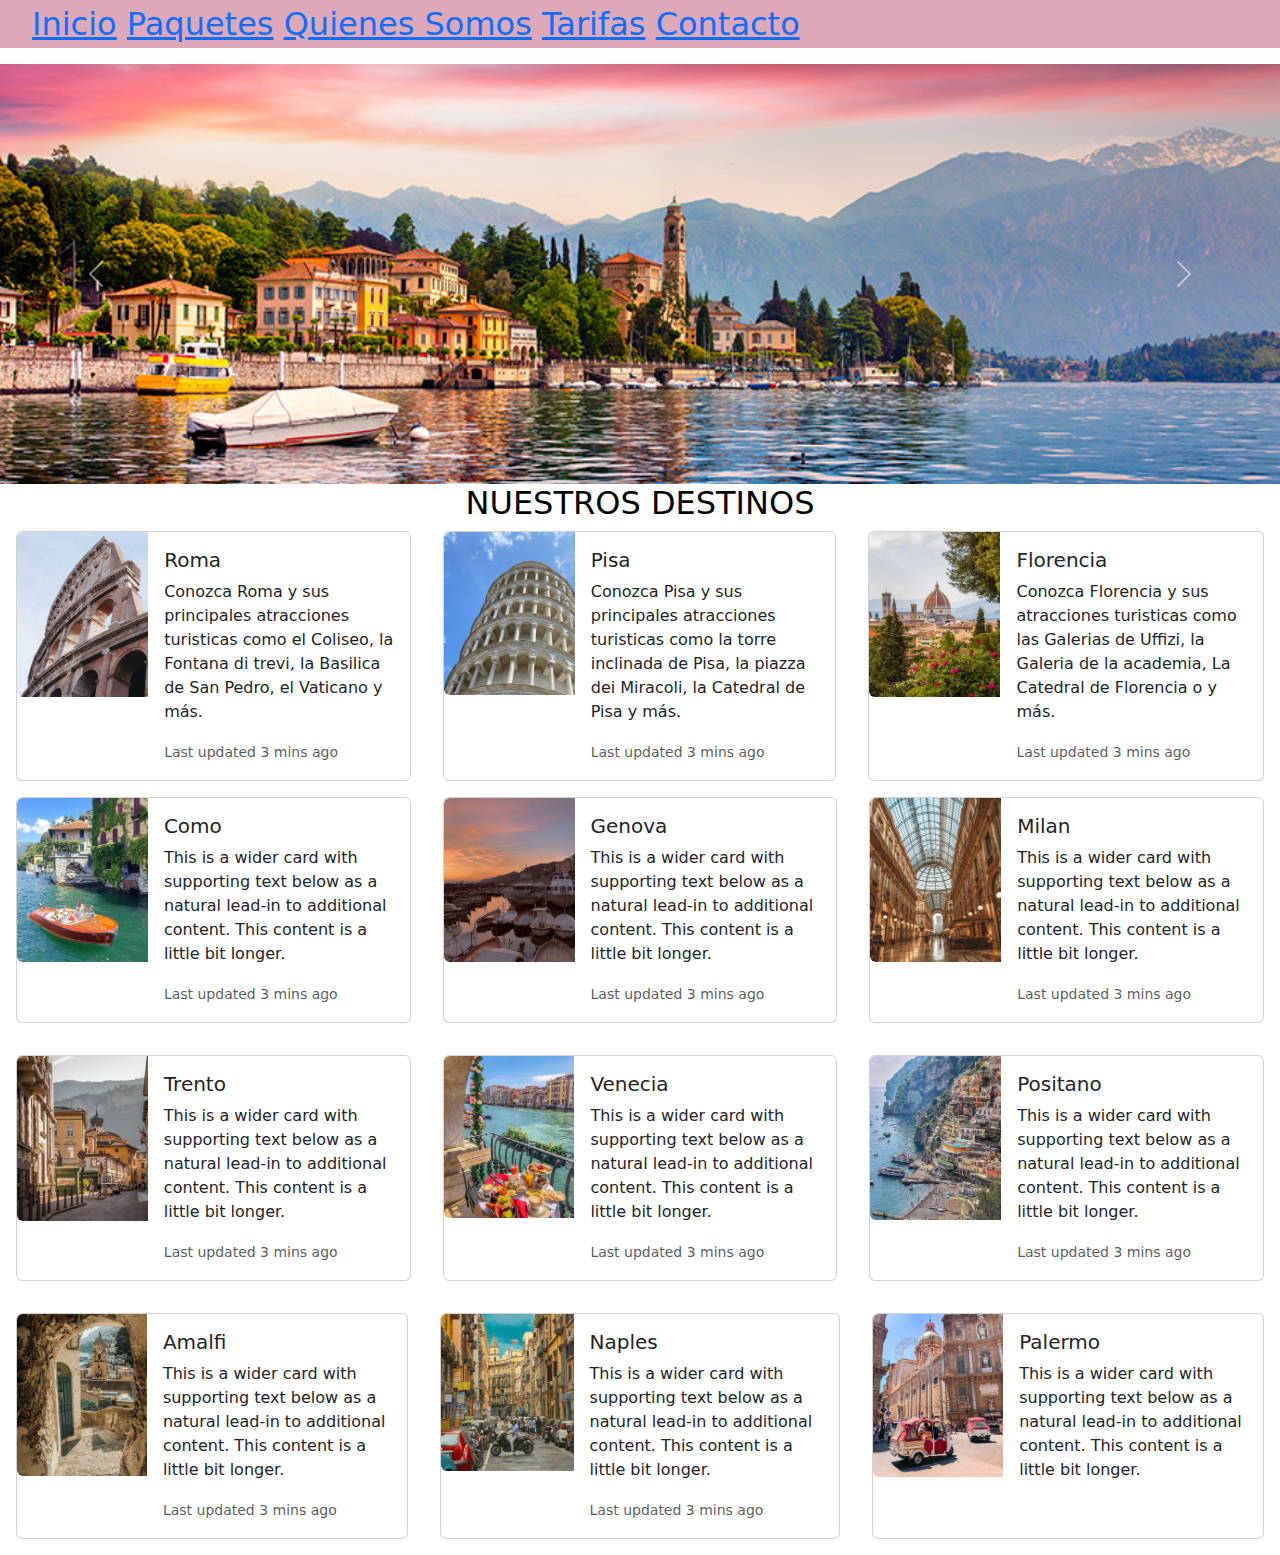
==== index.html @ 1ba6cf1e "Agregue mis html a mi repositorio de git" ====
<!DOCTYPE html>
<html lang="en">
<head>
    <meta charset="UTF-8">
    <meta http-equiv="X-UA-Compatible" content="IE=edge">
    <meta name="viewport" content="width=device-width, initial-scale=1.0">
    <link rel="icon" href="./assets/Mi proyecto.png">
    <link rel="stylesheet" href="	https://cdn.jsdelivr.net/npm/bootstrap@5.3.0-alpha3/dist/css/bootstrap.min.css">
    <link rel="stylesheet" href="css/style.css">
    <link rel="preconnect" href="https://fonts.googleapis.com">
    <link rel="preconnect" href="https://fonts.gstatic.com" crossorigin>
    <link href="https://fonts.googleapis.com/css2?family=Lora&display=swap" rel="stylesheet">
    <title>Inicio Nuvola</title>
</head>
<body>

    
    <header>
        <nav>
            <ul>
                <li><a href="index.html">Inicio</a></li>
                <li><a href="./paginas/paquetes.html">Paquetes</a></li>
                <li><a href="./paginas/quienessomos.html">Quienes Somos</a></li>
                <li><a href="./paginas/tarifas.html">Tarifas</a></li>
                <li><a href="./paginas/contacto.html">Contacto</a></li>
            </ul>
    

       </nav>


    </header>


     <main>
        <div id="carouselExample" class="carousel slide">
            <div class="carousel-inner">
              <div class="carousel-item active">
                <img src="assets/horizontal 1.jpg" class="d-block w-100" alt="active">
              </div>
              <div class="carousel-item">
                <img src="assets/horizontal 2.jpg" class="d-block w-100" alt="...">
              </div>
              <div class="carousel-item">
                <img src="assets/horizontal 4.jpg" class="d-block w-100" alt="...">
              </div>
            </div>
            <button class="carousel-control-prev" type="button" data-bs-target="#carouselExample" data-bs-slide="prev">
              <span class="carousel-control-prev-icon" aria-hidden="true"></span>
              <span class="visually-hidden">Previous</span>
            </button>
            <button class="carousel-control-next" type="button" data-bs-target="#carouselExample" data-bs-slide="next">
              <span class="carousel-control-next-icon" aria-hidden="true"></span>
              <span class="visually-hidden">Next</span>
            </button>
          </div>

          <h1>NUESTROS DESTINOS</h1>

         <!--  FILA 1 -->

          <section class="d-flex justify-content-center">
          <div class="card mx-3" style="max-width: 540px;">
            <div class="row g-0">
              <div class="col-md-4">
                <img src="assets/roma.jpg" class="img-fluid rounded-start" alt="...">
              </div>
              <div class="col-md-8">
                <div class="card-body">
                  <h5 class="card-title">Roma</h5>
                  <p class="card-text">Conozca Roma y sus principales atracciones turisticas como el Coliseo, la Fontana di trevi,  la Basilica de San Pedro, el Vaticano y más.</p>
                  <p class="card-text"><small class="text-body-secondary">Last updated 3 mins ago</small></p>
                </div>
              </div>
            </div>
          </div>
          <div class="card mx-3" style="max-width: 540px;">
            <div class="row g-0">
              <div class="col-md-4">
                <img src="assets/pisa.jpg" class="img-fluid rounded-start" alt="...">
              </div>
              <div class="col-md-8">
                <div class="card-body">
                  <h5 class="card-title">Pisa</h5>
                  <p class="card-text">Conozca Pisa y sus principales atracciones turisticas como la torre inclinada de Pisa, la piazza dei Miracoli, la Catedral de Pisa y más.</p>
                  <p class="card-text"><small class="text-body-secondary">Last updated 3 mins ago</small></p>
                </div>
              </div>
            </div>
          </div>
          <div class="card mx-3" style="max-width: 540px;">
            <div class="row g-0">
              <div class="col-md-4">
                <img src="assets/florencia.jpg" class="img-fluid rounded-start" alt="...">
              </div>
              <div class="col-md-8">
                <div class="card-body">
                  <h5 class="card-title">Florencia</h5>
                  <p class="card-text">Conozca Florencia y sus atracciones turisticas como las Galerias de Uffizi, la Galeria de la academia, La Catedral de Florencia o  y más.</p>
                  <p class="card-text"><small class="text-body-secondary">Last updated 3 mins ago</small></p>
                </div>
              </div>
            </div>
          </div>
         </section>

         <!-- FILA 2 -->

         <section class="d-flex justify-content-center">
          <div class="card m-3" style="max-width: 540px;">
            <div class="row g-0">
              <div class="col-md-4">
                <img src="assets/Como.jpg" class="img-fluid rounded-start" alt="...">
              </div>
              <div class="col-md-8">
                <div class="card-body">
                  <h5 class="card-title">Como</h5>
                  <p class="card-text">This is a wider card with supporting text below as a natural lead-in to additional content. This content is a little bit longer.</p>
                  <p class="card-text"><small class="text-body-secondary">Last updated 3 mins ago</small></p>
                </div>
              </div>
            </div>
          </div>
          <div class="card m-3" style="max-width: 540px;">
            <div class="row g-0">
              <div class="col-md-4">
                <img src="assets/Genova.jpg" class="img-fluid rounded-start" alt="...">
              </div>
              <div class="col-md-8">
                <div class="card-body">
                  <h5 class="card-title">Genova</h5>
                  <p class="card-text">This is a wider card with supporting text below as a natural lead-in to additional content. This content is a little bit longer.</p>
                  <p class="card-text"><small class="text-body-secondary">Last updated 3 mins ago</small></p>
                </div>
              </div>
            </div>
          </div>
          <div class="card m-3" style="max-width: 540px;">
            <div class="row g-0">
              <div class="col-md-4">
                <img src="assets/milan.jpg" class="img-fluid rounded-start" alt="...">
              </div>
              <div class="col-md-8">
                <div class="card-body">
                  <h5 class="card-title">Milan</h5>
                  <p class="card-text">This is a wider card with supporting text below as a natural lead-in to additional content. This content is a little bit longer.</p>
                  <p class="card-text"><small class="text-body-secondary">Last updated 3 mins ago</small></p>
                </div>
              </div>
            </div>
          </div>
         </section>

 <!--      FILA 3 -->
    
 <section class="d-flex justify-content-center">
  <div class="card m-3" style="max-width: 540px;">
    <div class="row g-0">
      <div class="col-md-4">
        <img src="assets/trento.jpg" class="img-fluid rounded-start" alt="...">
      </div>
      <div class="col-md-8">
        <div class="card-body">
          <h5 class="card-title">Trento</h5>
          <p class="card-text">This is a wider card with supporting text below as a natural lead-in to additional content. This content is a little bit longer.</p>
          <p class="card-text"><small class="text-body-secondary">Last updated 3 mins ago</small></p>
        </div>
      </div>
    </div>
  </div>
  <div class="card m-3" style="max-width: 540px;">
    <div class="row g-0">
      <div class="col-md-4">
        <img src="assets/venecia.jpg" class="img-fluid rounded-start" alt="...">
      </div>
      <div class="col-md-8">
        <div class="card-body">
          <h5 class="card-title">Venecia</h5>
          <p class="card-text">This is a wider card with supporting text below as a natural lead-in to additional content. This content is a little bit longer.</p>
          <p class="card-text"><small class="text-body-secondary">Last updated 3 mins ago</small></p>
        </div>
      </div>
    </div>
  </div>
  <div class="card m-3" style="max-width: 540px;">
    <div class="row g-0">
      <div class="col-md-4">
        <img src="assets/positano.jpg" class="img-fluid rounded-start" alt="...">
      </div>
      <div class="col-md-8">
        <div class="card-body">
          <h5 class="card-title">Positano</h5>
          <p class="card-text">This is a wider card with supporting text below as a natural lead-in to additional content. This content is a little bit longer.</p>
          <p class="card-text"><small class="text-body-secondary">Last updated 3 mins ago</small></p>
        </div>
      </div>
    </div>
  </div>
 </section>
      
 <!-- FILA 5 -->
 <section class="d-flex justify-content-center">
  <div class="card m-3" style="max-width: 540px;">
    <div class="row g-0">
      <div class="col-md-4">
        <img src="assets/amalfi.jpg" class="img-fluid rounded-start" alt="...">
      </div>
      <div class="col-md-8">
        <div class="card-body">
          <h5 class="card-title">Amalfi</h5>
          <p class="card-text">This is a wider card with supporting text below as a natural lead-in to additional content. This content is a little bit longer.</p>
          <p class="card-text"><small class="text-body-secondary">Last updated 3 mins ago</small></p>
        </div>
      </div>
    </div>
  </div>
  <div class="card m-3" style="max-width: 540px;">
    <div class="row g-0">
      <div class="col-md-4">
        <img src="assets/naples.jpg" class="img-fluid rounded-start" alt="...">
      </div>
      <div class="col-md-8">
        <div class="card-body">
          <h5 class="card-title">Naples</h5>
          <p class="card-text">This is a wider card with supporting text below as a natural lead-in to additional content. This content is a little bit longer.</p>
          <p class="card-text"><small class="text-body-secondary">Last updated 3 mins ago</small></p>
        </div>
      </div>
    </div>
  </div>
  <div class="card m-3" style="max-width: 540px;">
    <div class="row g-0">
      <div class="col-md-4">
        <img src="assets/palermo.jpg" class="img-fluid rounded-start" alt="...">
      </div>
      <div class="col-md-8">
        <div class="card-body">
          <h5 class="card-title">Palermo</h5>
          <p class="card-text">This is a wider card with supporting text below as a natural lead-in to additional content. This content is a little bit longer.</p>
          <p class="card-text"><small class="text-body-secondary"></small></p>
        </div>
      </div>
    </div>
  </div>
 </section>









    </main>
    

    <footer>
       

    </footer>


    <script src="	https://cdn.jsdelivr.net/npm/bootstrap@5.3.0-alpha3/dist/js/bootstrap.bundle.min.js"></script>
</body>
</html>
---- css/style.css ----
header{
    background-color: rgb(221, 168, 183);
    text-align: left;
    font-size: 32px
    
    
}

ul{
    list-style-type: none;
}
li{
    display: inline-block;
}

h1{
    text-align: center;
    font-size: 2rem;
    color: black;
}

h2{
    font-size: 1,5rem;
    background-color: rgb(188, 104, 104);
    padding: 5rem;
    border: 5px solid black;
}

footer{
    background-color: rgb(221, 168, 183);
}
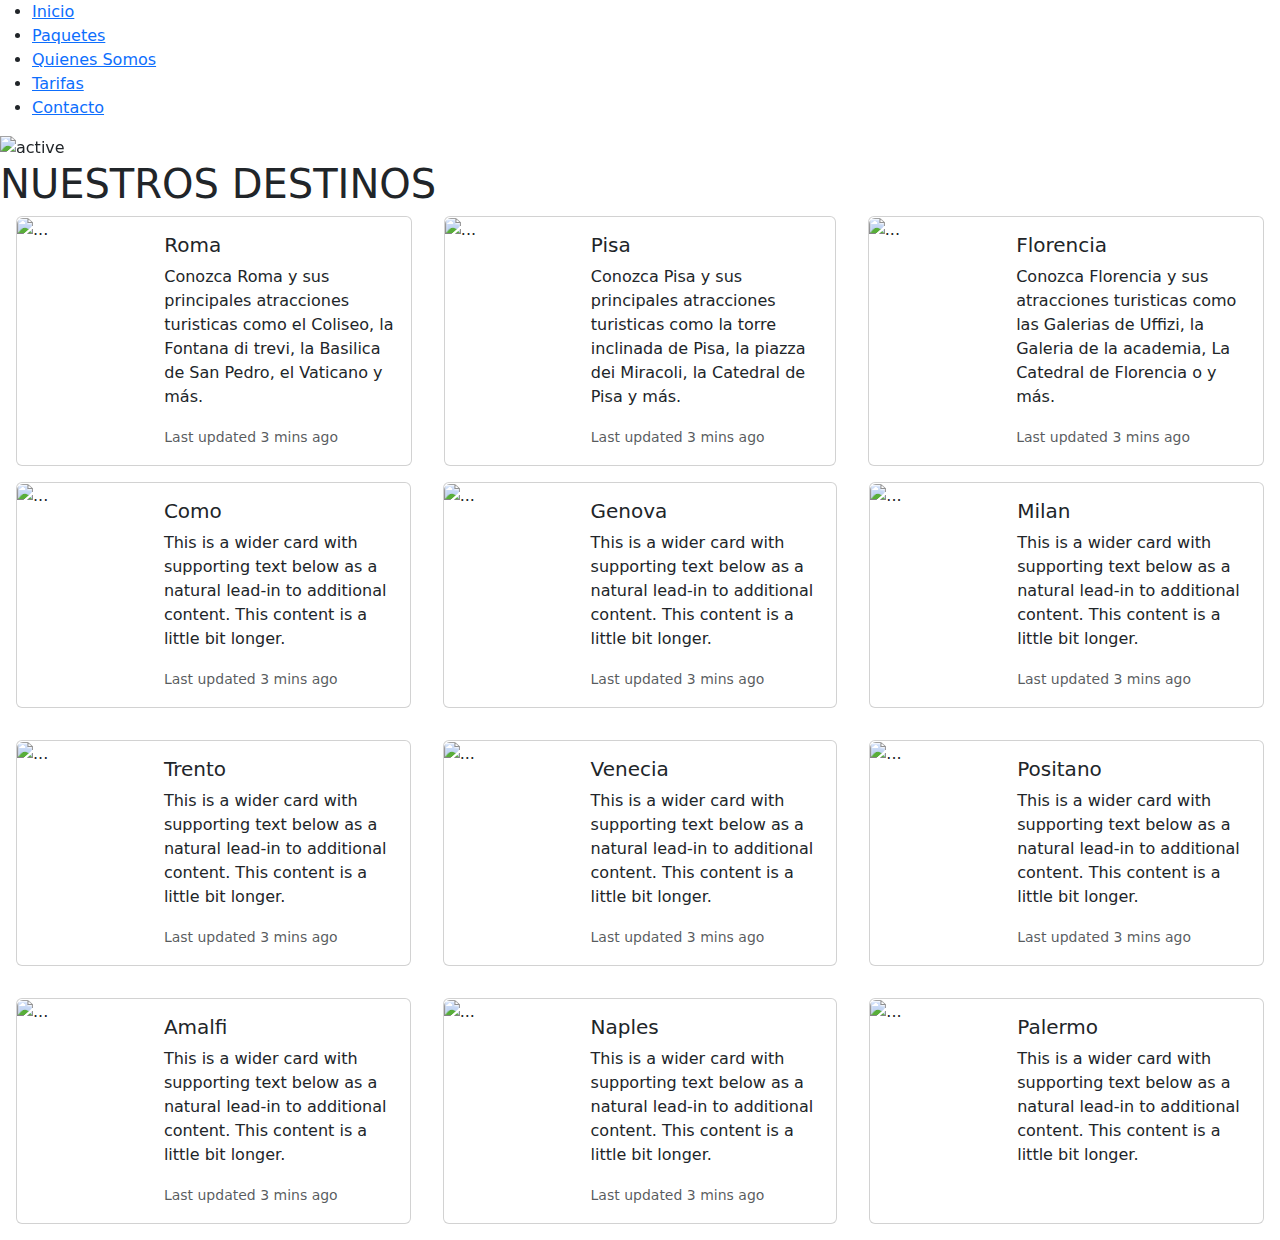
==== commit fd2cde3a: "Add files via upload" ====
--- a/index.html
+++ b/index.html
@@ -1,266 +1,266 @@
-<!DOCTYPE html>
-<html lang="en">
-<head>
-    <meta charset="UTF-8">
-    <meta http-equiv="X-UA-Compatible" content="IE=edge">
-    <meta name="viewport" content="width=device-width, initial-scale=1.0">
-    <link rel="icon" href="./assets/Mi proyecto.png">
-    <link rel="stylesheet" href="	https://cdn.jsdelivr.net/npm/bootstrap@5.3.0-alpha3/dist/css/bootstrap.min.css">
-    <link rel="stylesheet" href="css/style.css">
-    <link rel="preconnect" href="https://fonts.googleapis.com">
-    <link rel="preconnect" href="https://fonts.gstatic.com" crossorigin>
-    <link href="https://fonts.googleapis.com/css2?family=Lora&display=swap" rel="stylesheet">
-    <title>Inicio Nuvola</title>
-</head>
-<body>
-
-    
-    <header>
-        <nav>
-            <ul>
-                <li><a href="index.html">Inicio</a></li>
-                <li><a href="./paginas/paquetes.html">Paquetes</a></li>
-                <li><a href="./paginas/quienessomos.html">Quienes Somos</a></li>
-                <li><a href="./paginas/tarifas.html">Tarifas</a></li>
-                <li><a href="./paginas/contacto.html">Contacto</a></li>
-            </ul>
-    
-
-       </nav>
-
-
-    </header>
-
-
-     <main>
-        <div id="carouselExample" class="carousel slide">
-            <div class="carousel-inner">
-              <div class="carousel-item active">
-                <img src="assets/horizontal 1.jpg" class="d-block w-100" alt="active">
-              </div>
-              <div class="carousel-item">
-                <img src="assets/horizontal 2.jpg" class="d-block w-100" alt="...">
-              </div>
-              <div class="carousel-item">
-                <img src="assets/horizontal 4.jpg" class="d-block w-100" alt="...">
-              </div>
-            </div>
-            <button class="carousel-control-prev" type="button" data-bs-target="#carouselExample" data-bs-slide="prev">
-              <span class="carousel-control-prev-icon" aria-hidden="true"></span>
-              <span class="visually-hidden">Previous</span>
-            </button>
-            <button class="carousel-control-next" type="button" data-bs-target="#carouselExample" data-bs-slide="next">
-              <span class="carousel-control-next-icon" aria-hidden="true"></span>
-              <span class="visually-hidden">Next</span>
-            </button>
-          </div>
-
-          <h1>NUESTROS DESTINOS</h1>
-
-         <!--  FILA 1 -->
-
-          <section class="d-flex justify-content-center">
-          <div class="card mx-3" style="max-width: 540px;">
-            <div class="row g-0">
-              <div class="col-md-4">
-                <img src="assets/roma.jpg" class="img-fluid rounded-start" alt="...">
-              </div>
-              <div class="col-md-8">
-                <div class="card-body">
-                  <h5 class="card-title">Roma</h5>
-                  <p class="card-text">Conozca Roma y sus principales atracciones turisticas como el Coliseo, la Fontana di trevi,  la Basilica de San Pedro, el Vaticano y más.</p>
-                  <p class="card-text"><small class="text-body-secondary">Last updated 3 mins ago</small></p>
-                </div>
-              </div>
-            </div>
-          </div>
-          <div class="card mx-3" style="max-width: 540px;">
-            <div class="row g-0">
-              <div class="col-md-4">
-                <img src="assets/pisa.jpg" class="img-fluid rounded-start" alt="...">
-              </div>
-              <div class="col-md-8">
-                <div class="card-body">
-                  <h5 class="card-title">Pisa</h5>
-                  <p class="card-text">Conozca Pisa y sus principales atracciones turisticas como la torre inclinada de Pisa, la piazza dei Miracoli, la Catedral de Pisa y más.</p>
-                  <p class="card-text"><small class="text-body-secondary">Last updated 3 mins ago</small></p>
-                </div>
-              </div>
-            </div>
-          </div>
-          <div class="card mx-3" style="max-width: 540px;">
-            <div class="row g-0">
-              <div class="col-md-4">
-                <img src="assets/florencia.jpg" class="img-fluid rounded-start" alt="...">
-              </div>
-              <div class="col-md-8">
-                <div class="card-body">
-                  <h5 class="card-title">Florencia</h5>
-                  <p class="card-text">Conozca Florencia y sus atracciones turisticas como las Galerias de Uffizi, la Galeria de la academia, La Catedral de Florencia o  y más.</p>
-                  <p class="card-text"><small class="text-body-secondary">Last updated 3 mins ago</small></p>
-                </div>
-              </div>
-            </div>
-          </div>
-         </section>
-
-         <!-- FILA 2 -->
-
-         <section class="d-flex justify-content-center">
-          <div class="card m-3" style="max-width: 540px;">
-            <div class="row g-0">
-              <div class="col-md-4">
-                <img src="assets/Como.jpg" class="img-fluid rounded-start" alt="...">
-              </div>
-              <div class="col-md-8">
-                <div class="card-body">
-                  <h5 class="card-title">Como</h5>
-                  <p class="card-text">This is a wider card with supporting text below as a natural lead-in to additional content. This content is a little bit longer.</p>
-                  <p class="card-text"><small class="text-body-secondary">Last updated 3 mins ago</small></p>
-                </div>
-              </div>
-            </div>
-          </div>
-          <div class="card m-3" style="max-width: 540px;">
-            <div class="row g-0">
-              <div class="col-md-4">
-                <img src="assets/Genova.jpg" class="img-fluid rounded-start" alt="...">
-              </div>
-              <div class="col-md-8">
-                <div class="card-body">
-                  <h5 class="card-title">Genova</h5>
-                  <p class="card-text">This is a wider card with supporting text below as a natural lead-in to additional content. This content is a little bit longer.</p>
-                  <p class="card-text"><small class="text-body-secondary">Last updated 3 mins ago</small></p>
-                </div>
-              </div>
-            </div>
-          </div>
-          <div class="card m-3" style="max-width: 540px;">
-            <div class="row g-0">
-              <div class="col-md-4">
-                <img src="assets/milan.jpg" class="img-fluid rounded-start" alt="...">
-              </div>
-              <div class="col-md-8">
-                <div class="card-body">
-                  <h5 class="card-title">Milan</h5>
-                  <p class="card-text">This is a wider card with supporting text below as a natural lead-in to additional content. This content is a little bit longer.</p>
-                  <p class="card-text"><small class="text-body-secondary">Last updated 3 mins ago</small></p>
-                </div>
-              </div>
-            </div>
-          </div>
-         </section>
-
- <!--      FILA 3 -->
-    
- <section class="d-flex justify-content-center">
-  <div class="card m-3" style="max-width: 540px;">
-    <div class="row g-0">
-      <div class="col-md-4">
-        <img src="assets/trento.jpg" class="img-fluid rounded-start" alt="...">
-      </div>
-      <div class="col-md-8">
-        <div class="card-body">
-          <h5 class="card-title">Trento</h5>
-          <p class="card-text">This is a wider card with supporting text below as a natural lead-in to additional content. This content is a little bit longer.</p>
-          <p class="card-text"><small class="text-body-secondary">Last updated 3 mins ago</small></p>
-        </div>
-      </div>
-    </div>
-  </div>
-  <div class="card m-3" style="max-width: 540px;">
-    <div class="row g-0">
-      <div class="col-md-4">
-        <img src="assets/venecia.jpg" class="img-fluid rounded-start" alt="...">
-      </div>
-      <div class="col-md-8">
-        <div class="card-body">
-          <h5 class="card-title">Venecia</h5>
-          <p class="card-text">This is a wider card with supporting text below as a natural lead-in to additional content. This content is a little bit longer.</p>
-          <p class="card-text"><small class="text-body-secondary">Last updated 3 mins ago</small></p>
-        </div>
-      </div>
-    </div>
-  </div>
-  <div class="card m-3" style="max-width: 540px;">
-    <div class="row g-0">
-      <div class="col-md-4">
-        <img src="assets/positano.jpg" class="img-fluid rounded-start" alt="...">
-      </div>
-      <div class="col-md-8">
-        <div class="card-body">
-          <h5 class="card-title">Positano</h5>
-          <p class="card-text">This is a wider card with supporting text below as a natural lead-in to additional content. This content is a little bit longer.</p>
-          <p class="card-text"><small class="text-body-secondary">Last updated 3 mins ago</small></p>
-        </div>
-      </div>
-    </div>
-  </div>
- </section>
-      
- <!-- FILA 5 -->
- <section class="d-flex justify-content-center">
-  <div class="card m-3" style="max-width: 540px;">
-    <div class="row g-0">
-      <div class="col-md-4">
-        <img src="assets/amalfi.jpg" class="img-fluid rounded-start" alt="...">
-      </div>
-      <div class="col-md-8">
-        <div class="card-body">
-          <h5 class="card-title">Amalfi</h5>
-          <p class="card-text">This is a wider card with supporting text below as a natural lead-in to additional content. This content is a little bit longer.</p>
-          <p class="card-text"><small class="text-body-secondary">Last updated 3 mins ago</small></p>
-        </div>
-      </div>
-    </div>
-  </div>
-  <div class="card m-3" style="max-width: 540px;">
-    <div class="row g-0">
-      <div class="col-md-4">
-        <img src="assets/naples.jpg" class="img-fluid rounded-start" alt="...">
-      </div>
-      <div class="col-md-8">
-        <div class="card-body">
-          <h5 class="card-title">Naples</h5>
-          <p class="card-text">This is a wider card with supporting text below as a natural lead-in to additional content. This content is a little bit longer.</p>
-          <p class="card-text"><small class="text-body-secondary">Last updated 3 mins ago</small></p>
-        </div>
-      </div>
-    </div>
-  </div>
-  <div class="card m-3" style="max-width: 540px;">
-    <div class="row g-0">
-      <div class="col-md-4">
-        <img src="assets/palermo.jpg" class="img-fluid rounded-start" alt="...">
-      </div>
-      <div class="col-md-8">
-        <div class="card-body">
-          <h5 class="card-title">Palermo</h5>
-          <p class="card-text">This is a wider card with supporting text below as a natural lead-in to additional content. This content is a little bit longer.</p>
-          <p class="card-text"><small class="text-body-secondary"></small></p>
-        </div>
-      </div>
-    </div>
-  </div>
- </section>
-
-
-
-
-
-
-
-
-
-    </main>
-    
-
-    <footer>
-       
-
-    </footer>
-
-
-    <script src="	https://cdn.jsdelivr.net/npm/bootstrap@5.3.0-alpha3/dist/js/bootstrap.bundle.min.js"></script>
-</body>
+<!DOCTYPE html>
+<html lang="en">
+<head>
+    <meta charset="UTF-8">
+    <meta http-equiv="X-UA-Compatible" content="IE=edge">
+    <meta name="viewport" content="width=device-width, initial-scale=1.0">
+    <link rel="icon" href="./assets/Mi proyecto.png">
+    <link rel="stylesheet" href="	https://cdn.jsdelivr.net/npm/bootstrap@5.3.0-alpha3/dist/css/bootstrap.min.css">
+    <link rel="stylesheet" href="css/style.css">
+    <link rel="preconnect" href="https://fonts.googleapis.com">
+    <link rel="preconnect" href="https://fonts.gstatic.com" crossorigin>
+    <link href="https://fonts.googleapis.com/css2?family=Lora&display=swap" rel="stylesheet">
+    <title>Inicio Nuvola</title>
+</head>
+<body>
+
+    
+    <header>
+        <nav>
+            <ul>
+                <li><a href="index.html">Inicio</a></li>
+                <li><a href="./paginas/paquetes.html">Paquetes</a></li>
+                <li><a href="./paginas/quienessomos.html">Quienes Somos</a></li>
+                <li><a href="./paginas/tarifas.html">Tarifas</a></li>
+                <li><a href="./paginas/contacto.html">Contacto</a></li>
+            </ul>
+    
+
+       </nav>
+
+
+    </header>
+
+
+     <main>
+        <div id="carouselExample" class="carousel slide">
+            <div class="carousel-inner">
+              <div class="carousel-item active">
+                <img src="assets/horizontal 1.jpg" class="d-block w-100" alt="active">
+              </div>
+              <div class="carousel-item">
+                <img src="assets/horizontal 2.jpg" class="d-block w-100" alt="...">
+              </div>
+              <div class="carousel-item">
+                <img src="assets/horizontal 4.jpg" class="d-block w-100" alt="...">
+              </div>
+            </div>
+            <button class="carousel-control-prev" type="button" data-bs-target="#carouselExample" data-bs-slide="prev">
+              <span class="carousel-control-prev-icon" aria-hidden="true"></span>
+              <span class="visually-hidden">Previous</span>
+            </button>
+            <button class="carousel-control-next" type="button" data-bs-target="#carouselExample" data-bs-slide="next">
+              <span class="carousel-control-next-icon" aria-hidden="true"></span>
+              <span class="visually-hidden">Next</span>
+            </button>
+          </div>
+
+          <h1>NUESTROS DESTINOS</h1>
+
+         <!--  FILA 1 -->
+
+          <section class="d-flex justify-content-center">
+          <div class="card mx-3" style="max-width: 540px;">
+            <div class="row g-0">
+              <div class="col-md-4 col">
+                <img src="assets/roma.jpg" class="img-fluid rounded-start" alt="...">
+              </div>
+              <div class="col-md-8">
+                <div class="card-body">
+                  <h5 class="card-title">Roma</h5>
+                  <p class="card-text">Conozca Roma y sus principales atracciones turisticas como el Coliseo, la Fontana di trevi,  la Basilica de San Pedro, el Vaticano y más.</p>
+                  <p class="card-text"><small class="text-body-secondary">Last updated 3 mins ago</small></p>
+                </div>
+              </div>
+            </div>
+          </div>
+          <div class="card mx-3" style="max-width: 540px;">
+            <div class="row g-0">
+              <div class="col-md-4">
+                <img src="assets/pisa.jpg" class="img-fluid rounded-start" alt="...">
+              </div>
+              <div class="col-md-8">
+                <div class="card-body">
+                  <h5 class="card-title">Pisa</h5>
+                  <p class="card-text">Conozca Pisa y sus principales atracciones turisticas como la torre inclinada de Pisa, la piazza dei Miracoli, la Catedral de Pisa y más.</p>
+                  <p class="card-text"><small class="text-body-secondary">Last updated 3 mins ago</small></p>
+                </div>
+              </div>
+            </div>
+          </div>
+          <div class="card mx-3" style="max-width: 540px;">
+            <div class="row g-0">
+              <div class="col-md-4">
+                <img src="assets/florencia.jpg" class="img-fluid rounded-start" alt="...">
+              </div>
+              <div class="col-md-8">
+                <div class="card-body">
+                  <h5 class="card-title">Florencia</h5>
+                  <p class="card-text">Conozca Florencia y sus atracciones turisticas como las Galerias de Uffizi, la Galeria de la academia, La Catedral de Florencia o  y más.</p>
+                  <p class="card-text"><small class="text-body-secondary">Last updated 3 mins ago</small></p>
+                </div>
+              </div>
+            </div>
+          </div>
+         </section>
+
+         <!-- FILA 2 -->
+
+         <section class="d-flex justify-content-center">
+          <div class="card m-3" style="max-width: 540px;">
+            <div class="row g-0">
+              <div class="col-md-4">
+                <img src="assets/Como.jpg" class="img-fluid rounded-start" alt="...">
+              </div>
+              <div class="col-md-8">
+                <div class="card-body">
+                  <h5 class="card-title">Como</h5>
+                  <p class="card-text">This is a wider card with supporting text below as a natural lead-in to additional content. This content is a little bit longer.</p>
+                  <p class="card-text"><small class="text-body-secondary">Last updated 3 mins ago</small></p>
+                </div>
+              </div>
+            </div>
+          </div>
+          <div class="card m-3" style="max-width: 540px;">
+            <div class="row g-0">
+              <div class="col-md-4">
+                <img src="assets/Genova.jpg" class="img-fluid rounded-start" alt="...">
+              </div>
+              <div class="col-md-8">
+                <div class="card-body">
+                  <h5 class="card-title">Genova</h5>
+                  <p class="card-text">This is a wider card with supporting text below as a natural lead-in to additional content. This content is a little bit longer.</p>
+                  <p class="card-text"><small class="text-body-secondary">Last updated 3 mins ago</small></p>
+                </div>
+              </div>
+            </div>
+          </div>
+          <div class="card m-3" style="max-width: 540px;">
+            <div class="row g-0">
+              <div class="col-md-4">
+                <img src="assets/milan.jpg" class="img-fluid rounded-start" alt="...">
+              </div>
+              <div class="col-md-8">
+                <div class="card-body">
+                  <h5 class="card-title">Milan</h5>
+                  <p class="card-text">This is a wider card with supporting text below as a natural lead-in to additional content. This content is a little bit longer.</p>
+                  <p class="card-text"><small class="text-body-secondary">Last updated 3 mins ago</small></p>
+                </div>
+              </div>
+            </div>
+          </div>
+         </section>
+
+ <!--      FILA 3 -->
+    
+ <section class="d-flex justify-content-center">
+  <div class="card m-3" style="max-width: 540px;">
+    <div class="row g-0">
+      <div class="col-md-4">
+        <img src="assets/trento.jpg" class="img-fluid rounded-start" alt="...">
+      </div>
+      <div class="col-md-8">
+        <div class="card-body">
+          <h5 class="card-title">Trento</h5>
+          <p class="card-text">This is a wider card with supporting text below as a natural lead-in to additional content. This content is a little bit longer.</p>
+          <p class="card-text"><small class="text-body-secondary">Last updated 3 mins ago</small></p>
+        </div>
+      </div>
+    </div>
+  </div>
+  <div class="card m-3" style="max-width: 540px;">
+    <div class="row g-0">
+      <div class="col-md-4">
+        <img src="assets/venecia.jpg" class="img-fluid rounded-start" alt="...">
+      </div>
+      <div class="col-md-8">
+        <div class="card-body">
+          <h5 class="card-title">Venecia</h5>
+          <p class="card-text">This is a wider card with supporting text below as a natural lead-in to additional content. This content is a little bit longer.</p>
+          <p class="card-text"><small class="text-body-secondary">Last updated 3 mins ago</small></p>
+        </div>
+      </div>
+    </div>
+  </div>
+  <div class="card m-3" style="max-width: 540px;">
+    <div class="row g-0">
+      <div class="col-md-4">
+        <img src="assets/positano.jpg" class="img-fluid rounded-start" alt="...">
+      </div>
+      <div class="col-md-8">
+        <div class="card-body">
+          <h5 class="card-title">Positano</h5>
+          <p class="card-text">This is a wider card with supporting text below as a natural lead-in to additional content. This content is a little bit longer.</p>
+          <p class="card-text"><small class="text-body-secondary">Last updated 3 mins ago</small></p>
+        </div>
+      </div>
+    </div>
+  </div>
+ </section>
+      
+ <!-- FILA 5 -->
+ <section class="d-flex justify-content-center">
+  <div class="card m-3" style="max-width: 540px;">
+    <div class="row g-0">
+      <div class="col-md-4">
+        <img src="assets/amalfi.jpg" class="img-fluid rounded-start" alt="...">
+      </div>
+      <div class="col-md-8">
+        <div class="card-body">
+          <h5 class="card-title">Amalfi</h5>
+          <p class="card-text">This is a wider card with supporting text below as a natural lead-in to additional content. This content is a little bit longer.</p>
+          <p class="card-text"><small class="text-body-secondary">Last updated 3 mins ago</small></p>
+        </div>
+      </div>
+    </div>
+  </div>
+  <div class="card m-3" style="max-width: 540px;">
+    <div class="row g-0">
+      <div class="col-md-4">
+        <img src="assets/naples.jpg" class="img-fluid rounded-start" alt="...">
+      </div>
+      <div class="col-md-8">
+        <div class="card-body">
+          <h5 class="card-title">Naples</h5>
+          <p class="card-text">This is a wider card with supporting text below as a natural lead-in to additional content. This content is a little bit longer.</p>
+          <p class="card-text"><small class="text-body-secondary">Last updated 3 mins ago</small></p>
+        </div>
+      </div>
+    </div>
+  </div>
+  <div class="card m-3" style="max-width: 540px;">
+    <div class="row g-0">
+      <div class="col-md-4">
+        <img src="assets/palermo.jpg" class="img-fluid rounded-start" alt="...">
+      </div>
+      <div class="col-md-8">
+        <div class="card-body">
+          <h5 class="card-title">Palermo</h5>
+          <p class="card-text">This is a wider card with supporting text below as a natural lead-in to additional content. This content is a little bit longer.</p>
+          <p class="card-text"><small class="text-body-secondary"></small></p>
+        </div>
+      </div>
+    </div>
+  </div>
+ </section>
+
+
+
+
+
+
+
+
+
+    </main>
+    
+
+    <footer>
+       
+
+    </footer>
+
+
+    <script src="	https://cdn.jsdelivr.net/npm/bootstrap@5.3.0-alpha3/dist/js/bootstrap.bundle.min.js"></script>
+</body>
 </html>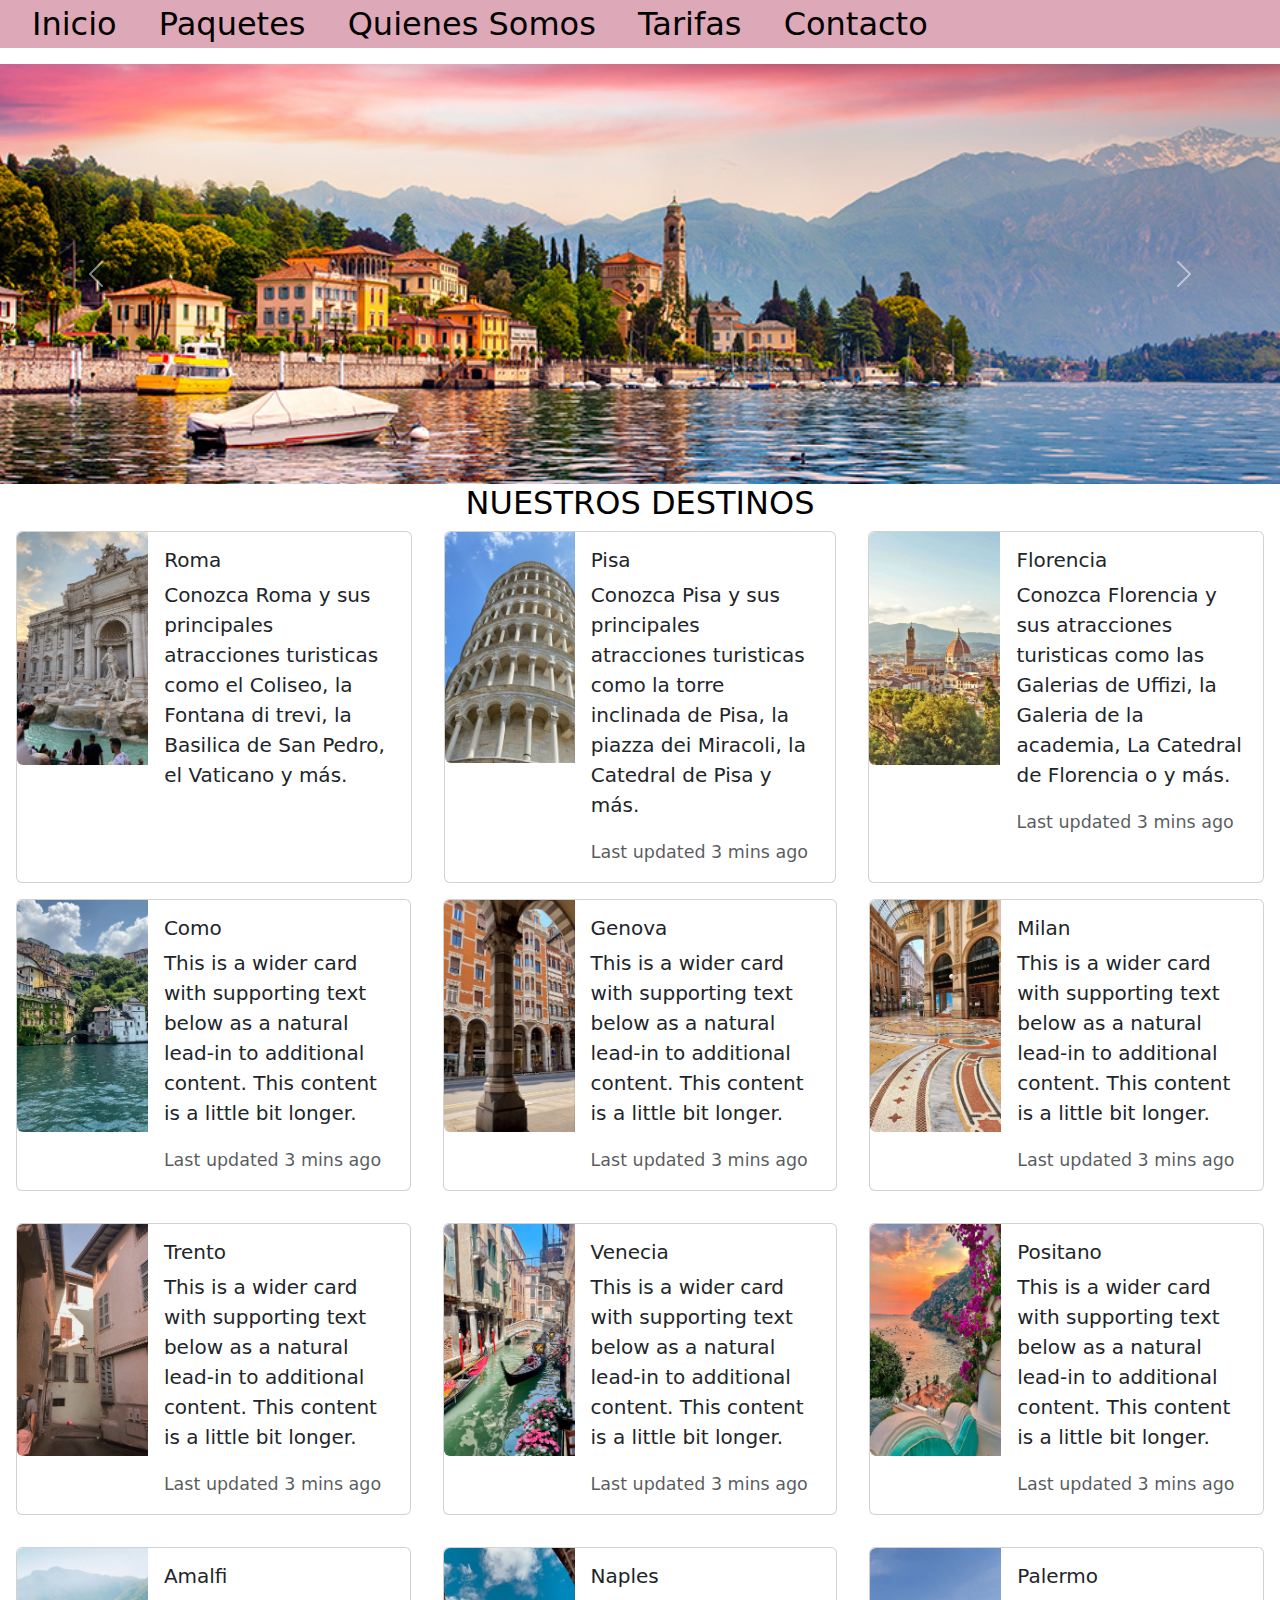
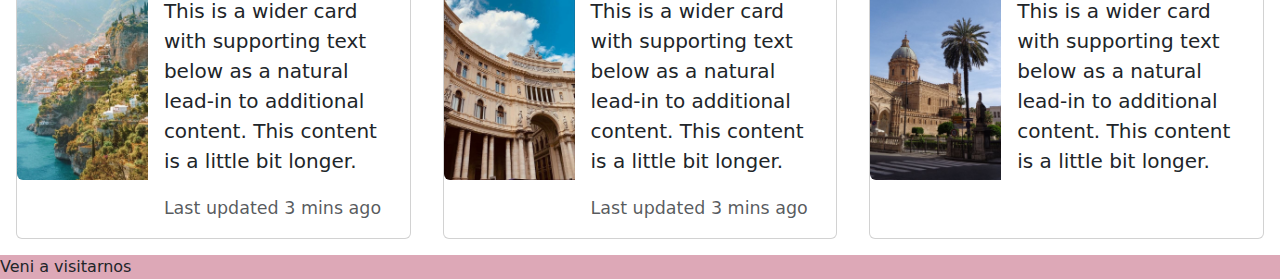
==== commit 112d4522: "Add files via upload" ====
--- a/index.html
+++ b/index.html
@@ -11,11 +11,20 @@
     <link rel="preconnect" href="https://fonts.gstatic.com" crossorigin>
     <link href="https://fonts.googleapis.com/css2?family=Lora&display=swap" rel="stylesheet">
     <title>Inicio Nuvola</title>
+    <meta name="description" content="Ofrecemos viajes a todas las regiones de Italia, ideal para lunas de miel. Posibilidad de armar un paquete con mas de un destino. Viaja a Italia con Nuvola haciendo de tu viaje la mejor experiencia.">
+    <meta name="author" content="Victoria Czapos">
+    <meta name="copyright" content="Derechos Reservados">
+    <meta property="og:title" content="Rserva tu viaje a Italia">
+    <meta property="og:description" content="Congela ahora tu precio para viajes hasta dentro de 365 dias">
+    <meta property="og:type" content="website">
+    <meta property="og:locale" content="es_ES">
 </head>
 <body>
 
     
     <header>
+      
+
         <nav>
             <ul>
                 <li><a href="index.html">Inicio</a></li>
@@ -24,9 +33,9 @@
                 <li><a href="./paginas/tarifas.html">Tarifas</a></li>
                 <li><a href="./paginas/contacto.html">Contacto</a></li>
             </ul>
-    
 
        </nav>
+
 
 
     </header>
@@ -63,13 +72,13 @@
           <div class="card mx-3" style="max-width: 540px;">
             <div class="row g-0">
               <div class="col-md-4 col">
-                <img src="assets/roma.jpg" class="img-fluid rounded-start" alt="...">
+                <img src="assets/fontanaditrevi.jpg" class="img-fluid rounded-start" alt="...">
               </div>
               <div class="col-md-8">
                 <div class="card-body">
                   <h5 class="card-title">Roma</h5>
                   <p class="card-text">Conozca Roma y sus principales atracciones turisticas como el Coliseo, la Fontana di trevi,  la Basilica de San Pedro, el Vaticano y más.</p>
-                  <p class="card-text"><small class="text-body-secondary">Last updated 3 mins ago</small></p>
+                  <p class="card-text"><small class="text-body-secondary"></small></p>
                 </div>
               </div>
             </div>
@@ -77,7 +86,7 @@
           <div class="card mx-3" style="max-width: 540px;">
             <div class="row g-0">
               <div class="col-md-4">
-                <img src="assets/pisa.jpg" class="img-fluid rounded-start" alt="...">
+                <img src="assets/pisaa.jpg" class="img-fluid rounded-start" alt="...">
               </div>
               <div class="col-md-8">
                 <div class="card-body">
@@ -91,7 +100,7 @@
           <div class="card mx-3" style="max-width: 540px;">
             <div class="row g-0">
               <div class="col-md-4">
-                <img src="assets/florencia.jpg" class="img-fluid rounded-start" alt="...">
+                <img src="assets/florencia2.jpg" class="img-fluid rounded-start" alt="...">
               </div>
               <div class="col-md-8">
                 <div class="card-body">
@@ -110,7 +119,7 @@
           <div class="card m-3" style="max-width: 540px;">
             <div class="row g-0">
               <div class="col-md-4">
-                <img src="assets/Como.jpg" class="img-fluid rounded-start" alt="...">
+                <img src="assets/lago como.jpg" class="img-fluid rounded-start" alt="...">
               </div>
               <div class="col-md-8">
                 <div class="card-body">
@@ -124,7 +133,7 @@
           <div class="card m-3" style="max-width: 540px;">
             <div class="row g-0">
               <div class="col-md-4">
-                <img src="assets/Genova.jpg" class="img-fluid rounded-start" alt="...">
+                <img src="assets/genovaa.jpg" class="img-fluid rounded-start" alt="...">
               </div>
               <div class="col-md-8">
                 <div class="card-body">
@@ -138,7 +147,7 @@
           <div class="card m-3" style="max-width: 540px;">
             <div class="row g-0">
               <div class="col-md-4">
-                <img src="assets/milan.jpg" class="img-fluid rounded-start" alt="...">
+                <img src="assets/milano.jpg" class="img-fluid rounded-start" alt="...">
               </div>
               <div class="col-md-8">
                 <div class="card-body">
@@ -244,19 +253,12 @@
   </div>
  </section>
 
-
-
-
-
-
-
-
-
     </main>
     
 
     <footer>
-       
+       Veni a visitarnos
+
 
     </footer>
 
--- a/css/style.css
+++ b/css/style.css
@@ -0,0 +1,99 @@
+
+header{
+    background-color: rgb(221, 168, 183);
+    text-align: left;
+    font-size: 32px
+    
+    
+}
+
+ul{
+    list-style-type: none;
+}
+li{
+    display: inline-block;
+}
+
+h1{
+    text-align: center;
+    font-size: 2rem;
+    color: black;
+}
+
+p{
+    font-size: 20px;
+}
+
+
+footer{
+    background-color: rgb(221, 168, 183);
+}
+
+.grid{
+    display: grid;
+    grid-template-columns: 30% 30% 40%;
+    grid-template-rows: min-content min-content min-content;
+
+    grid-template-areas: 
+    "title          ...           img"
+    "description    description   img"
+    "button         ...           img"
+    ;
+    }  
+
+    .grid .grid__title{
+        grid-area: title; 
+    }
+    
+    .grid .grid__description{
+        grid-area: description;
+    }
+
+    .grid .grid__button{
+        grid-area: button;
+    }
+
+    .grid .grid__img{
+        grid-area: img;
+    }
+
+
+    .grid__button:hover{
+    padding: 2rem;
+    
+    }  
+
+    .grid__button{
+    background-color: darksalmon;
+    transition: .5s;
+    }
+
+    @media screen and (max-width: 400px) {
+        header{
+            text-align: center;
+            font-size: 10px;
+           
+        }
+    }
+
+    @media screen and (max-width: 780px) {
+        header{
+            text-align: center;
+            font-size: 20px;
+            
+        }
+    }
+
+    @media screen and (max-width: 1200px) {
+        header{
+        text-align: center;
+        font-size: 28px;
+      
+        }
+    }
+
+    a{
+        color: black;
+        text-decoration: none;
+        padding-right: 2rem;
+    }
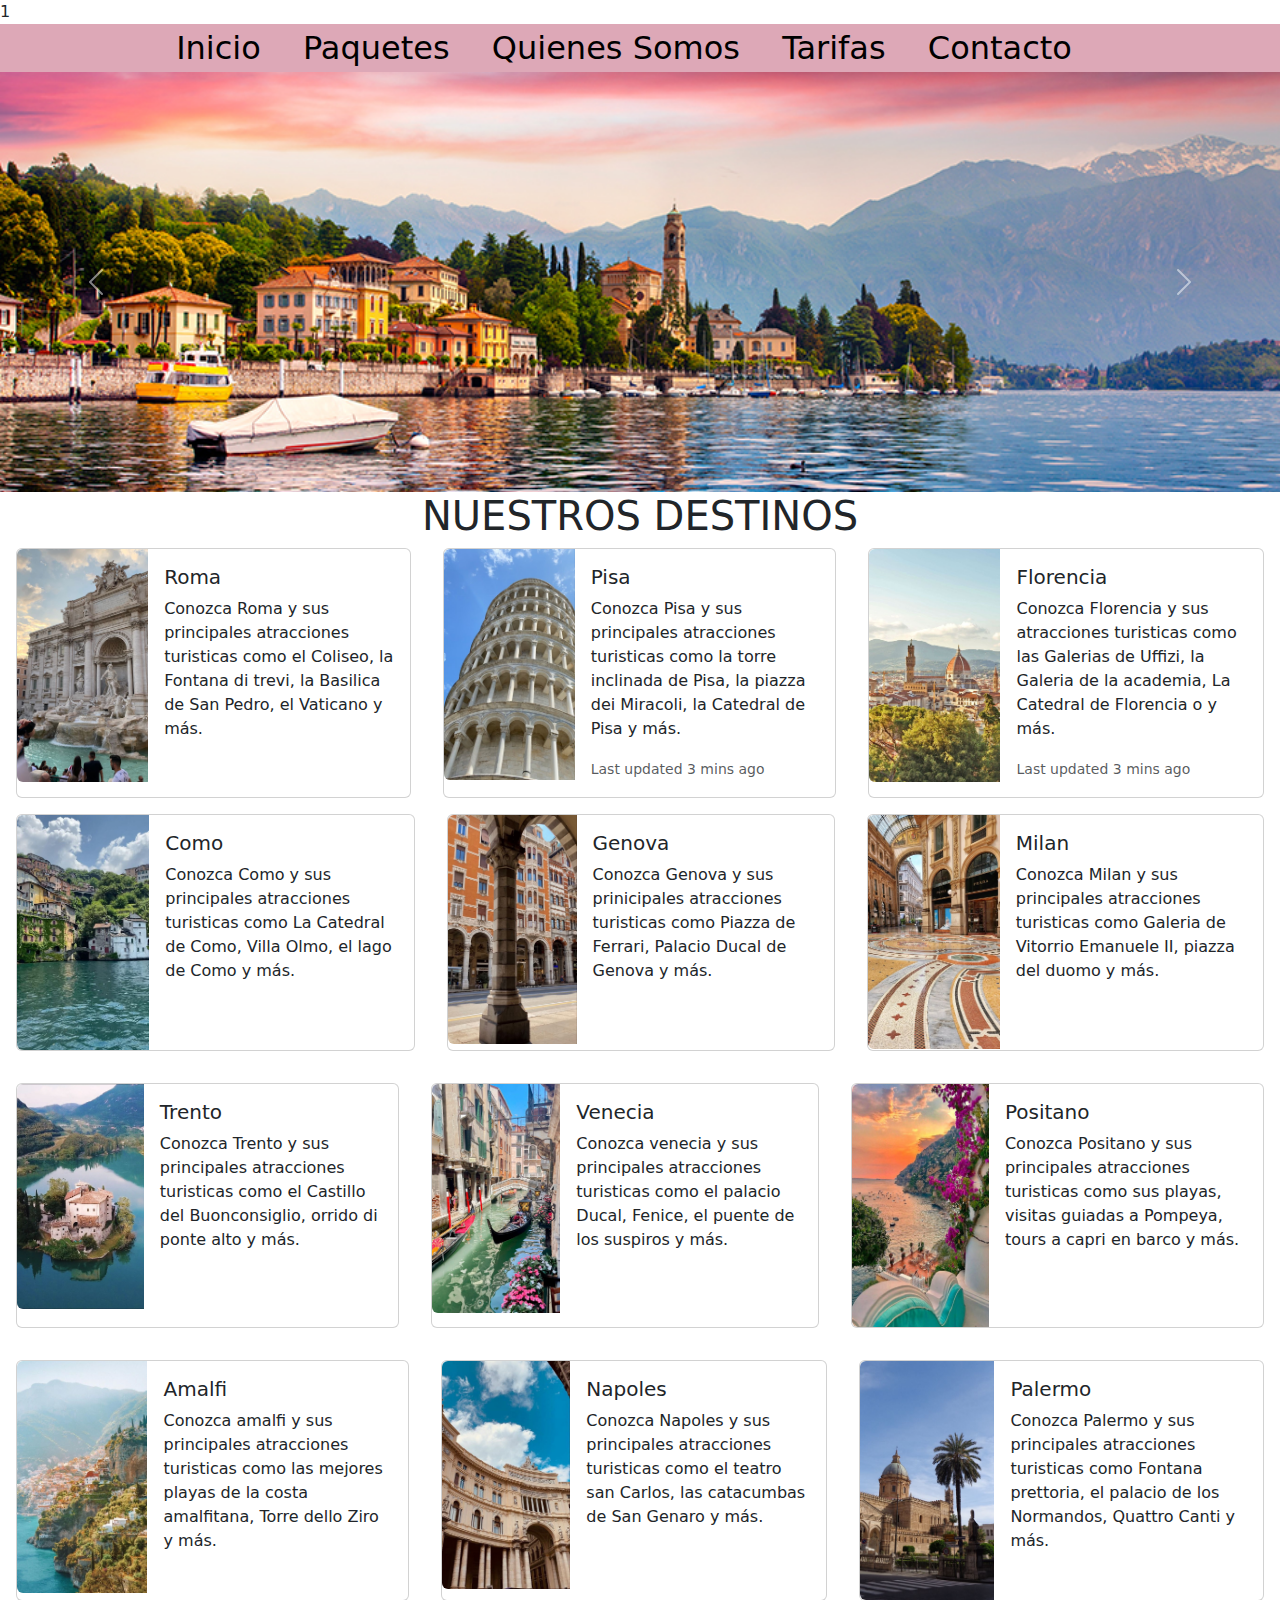
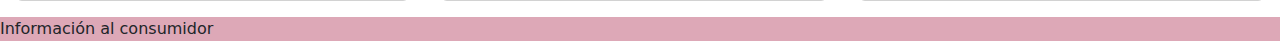
==== commit e0f43a6c: "Add files via upload" ====
--- a/index.html
+++ b/index.html
@@ -6,37 +6,35 @@
     <meta name="viewport" content="width=device-width, initial-scale=1.0">
     <link rel="icon" href="./assets/Mi proyecto.png">
     <link rel="stylesheet" href="	https://cdn.jsdelivr.net/npm/bootstrap@5.3.0-alpha3/dist/css/bootstrap.min.css">
-    <link rel="stylesheet" href="css/style.css">
+    <link rel="stylesheet" href="css/main.css">
     <link rel="preconnect" href="https://fonts.googleapis.com">
     <link rel="preconnect" href="https://fonts.gstatic.com" crossorigin>
-    <link href="https://fonts.googleapis.com/css2?family=Lora&display=swap" rel="stylesheet">
+    <link href="https://fonts.googleapis.com/css2?family=Lora&family=Merriweather:wght@300&display=swap" rel="stylesheet">
     <title>Inicio Nuvola</title>
     <meta name="description" content="Ofrecemos viajes a todas las regiones de Italia, ideal para lunas de miel. Posibilidad de armar un paquete con mas de un destino. Viaja a Italia con Nuvola haciendo de tu viaje la mejor experiencia.">
     <meta name="author" content="Victoria Czapos">
     <meta name="copyright" content="Derechos Reservados">
-    <meta property="og:title" content="Rserva tu viaje a Italia">
+    <meta property="og:title" content="Reserva tu viaje a Italia">
     <meta property="og:description" content="Congela ahora tu precio para viajes hasta dentro de 365 dias">
     <meta property="og:type" content="website">
     <meta property="og:locale" content="es_ES">
-</head>
+</head>1
 <body>
 
     
     <header>
       
 
-        <nav>
-            <ul>
+      <!--   <nav> -->
+       <!--      <ul> -->
                 <li><a href="index.html">Inicio</a></li>
                 <li><a href="./paginas/paquetes.html">Paquetes</a></li>
                 <li><a href="./paginas/quienessomos.html">Quienes Somos</a></li>
                 <li><a href="./paginas/tarifas.html">Tarifas</a></li>
                 <li><a href="./paginas/contacto.html">Contacto</a></li>
-            </ul>
-
-       </nav>
-
-
+         <!--    </ul> -->
+
+<!--        </nav> -->
 
     </header>
 
@@ -124,8 +122,8 @@
               <div class="col-md-8">
                 <div class="card-body">
                   <h5 class="card-title">Como</h5>
-                  <p class="card-text">This is a wider card with supporting text below as a natural lead-in to additional content. This content is a little bit longer.</p>
-                  <p class="card-text"><small class="text-body-secondary">Last updated 3 mins ago</small></p>
+                  <p class="card-text">Conozca Como y sus principales atracciones turisticas como La Catedral de Como, Villa Olmo, el lago de Como y más.</p>
+                  <p class="card-text"><small class="text-body-secondary"></small></p>
                 </div>
               </div>
             </div>
@@ -138,8 +136,8 @@
               <div class="col-md-8">
                 <div class="card-body">
                   <h5 class="card-title">Genova</h5>
-                  <p class="card-text">This is a wider card with supporting text below as a natural lead-in to additional content. This content is a little bit longer.</p>
-                  <p class="card-text"><small class="text-body-secondary">Last updated 3 mins ago</small></p>
+                  <p class="card-text">Conozca Genova y sus prinicipales atracciones turisticas como Piazza de Ferrari, Palacio Ducal de Genova y más.</p>
+                  <p class="card-text"><small class="text-body-secondary"></small></p>
                 </div>
               </div>
             </div>
@@ -152,8 +150,8 @@
               <div class="col-md-8">
                 <div class="card-body">
                   <h5 class="card-title">Milan</h5>
-                  <p class="card-text">This is a wider card with supporting text below as a natural lead-in to additional content. This content is a little bit longer.</p>
-                  <p class="card-text"><small class="text-body-secondary">Last updated 3 mins ago</small></p>
+                  <p class="card-text">Conozca Milan y sus principales atracciones turisticas como Galeria de Vitorrio Emanuele II, piazza del duomo y más.</p>
+                  <p class="card-text"><small class="text-body-secondary"></small></p>
                 </div>
               </div>
             </div>
@@ -171,8 +169,8 @@
       <div class="col-md-8">
         <div class="card-body">
           <h5 class="card-title">Trento</h5>
-          <p class="card-text">This is a wider card with supporting text below as a natural lead-in to additional content. This content is a little bit longer.</p>
-          <p class="card-text"><small class="text-body-secondary">Last updated 3 mins ago</small></p>
+          <p class="card-text">Conozca Trento y sus principales atracciones turisticas como el Castillo del Buonconsiglio, orrido di ponte alto y más.</p>
+          <p class="card-text"><small class="text-body-secondary"></small></p>
         </div>
       </div>
     </div>
@@ -185,8 +183,8 @@
       <div class="col-md-8">
         <div class="card-body">
           <h5 class="card-title">Venecia</h5>
-          <p class="card-text">This is a wider card with supporting text below as a natural lead-in to additional content. This content is a little bit longer.</p>
-          <p class="card-text"><small class="text-body-secondary">Last updated 3 mins ago</small></p>
+          <p class="card-text">Conozca venecia y sus principales atracciones turisticas como el palacio Ducal, Fenice, el puente de los suspiros y más.</p>
+          <p class="card-text"><small class="text-body-secondary"></small></p>
         </div>
       </div>
     </div>
@@ -199,8 +197,8 @@
       <div class="col-md-8">
         <div class="card-body">
           <h5 class="card-title">Positano</h5>
-          <p class="card-text">This is a wider card with supporting text below as a natural lead-in to additional content. This content is a little bit longer.</p>
-          <p class="card-text"><small class="text-body-secondary">Last updated 3 mins ago</small></p>
+          <p class="card-text">Conozca Positano y sus principales atracciones turisticas como sus playas, visitas guiadas a Pompeya, tours a capri en barco y más.</p>
+          <p class="card-text"><small class="text-body-secondary"></small></p>
         </div>
       </div>
     </div>
@@ -217,8 +215,8 @@
       <div class="col-md-8">
         <div class="card-body">
           <h5 class="card-title">Amalfi</h5>
-          <p class="card-text">This is a wider card with supporting text below as a natural lead-in to additional content. This content is a little bit longer.</p>
-          <p class="card-text"><small class="text-body-secondary">Last updated 3 mins ago</small></p>
+          <p class="card-text">Conozca amalfi y sus principales atracciones turisticas como las mejores playas de la costa amalfitana, Torre dello Ziro y más.</p>
+          <p class="card-text"><small class="text-body-secondary"></small></p>
         </div>
       </div>
     </div>
@@ -230,9 +228,9 @@
       </div>
       <div class="col-md-8">
         <div class="card-body">
-          <h5 class="card-title">Naples</h5>
-          <p class="card-text">This is a wider card with supporting text below as a natural lead-in to additional content. This content is a little bit longer.</p>
-          <p class="card-text"><small class="text-body-secondary">Last updated 3 mins ago</small></p>
+          <h5 class="card-title">Napoles</h5>
+          <p class="card-text">Conozca Napoles y sus principales atracciones turisticas como el teatro san Carlos, las catacumbas de San Genaro y más.</p>
+          <p class="card-text"><small class="text-body-secondary"></small></p>
         </div>
       </div>
     </div>
@@ -245,7 +243,7 @@
       <div class="col-md-8">
         <div class="card-body">
           <h5 class="card-title">Palermo</h5>
-          <p class="card-text">This is a wider card with supporting text below as a natural lead-in to additional content. This content is a little bit longer.</p>
+          <p class="card-text">Conozca Palermo y sus principales atracciones turisticas como Fontana prettoria, el palacio de los Normandos, Quattro Canti y más.</p>
           <p class="card-text"><small class="text-body-secondary"></small></p>
         </div>
       </div>
@@ -257,7 +255,8 @@
     
 
     <footer>
-       Veni a visitarnos
+       Información al consumidor
+      <!-- <img src="assets/-5161498449244i1i234m9.png" alt=""> -->
 
 
     </footer>
--- a/css/main.css
+++ b/css/main.css
@@ -0,0 +1,87 @@
+header{
+  background-color: rgb(221, 168, 183);
+  text-align: center;
+  font-size: 32px;
+}
+
+footer {
+  background-color: rgb(221, 168, 183);
+}
+
+header ul {
+  list-style-type: none;
+}
+header li {
+  display: inline-block;
+}
+header h1 {
+  text-align: center;
+  font-size: 2rem;
+  color: black;
+}
+header p {
+  font-size: 20px;
+}
+
+@media screen and (max-width: 400px) {
+  header {
+    text-align: center;
+    font-size: 10px;
+  }
+}
+@media screen and (max-width: 780px) {
+  header {
+    text-align: center;
+    font-size: 20px;
+  }
+}
+@media screen and (max-width: 1200px) {
+  header {
+    text-align: center;
+    font-size: 28px;
+  }
+}
+.grid {
+  display: grid;
+  grid-template-columns: 30% 30% 40%;
+  grid-template-rows: -webkit-min-content -webkit-min-content -webkit-min-content;
+  grid-template-rows: min-content min-content min-content;
+  grid-template-areas: "title          ...           img"
+                       "description    description   img" 
+                       "button         ...           img";
+}
+
+.grid .grid__title {
+  grid-area: title;
+}
+
+.grid .grid__description {
+  grid-area: description;
+}
+
+.grid .grid__button {
+  grid-area: button;
+}
+
+.grid .grid__img {
+  grid-area: img;
+}
+
+.grid__button:hover {
+  padding: 2rem;
+}
+
+.grid__button {
+  background-color: darksalmon;
+  -webkit-transition: 0.5s;
+  transition: 0.5s;
+}
+
+a{
+  color: black;
+  text-decoration: none;
+  padding-right: 2rem;
+}
+h1{
+  text-align: center;
+}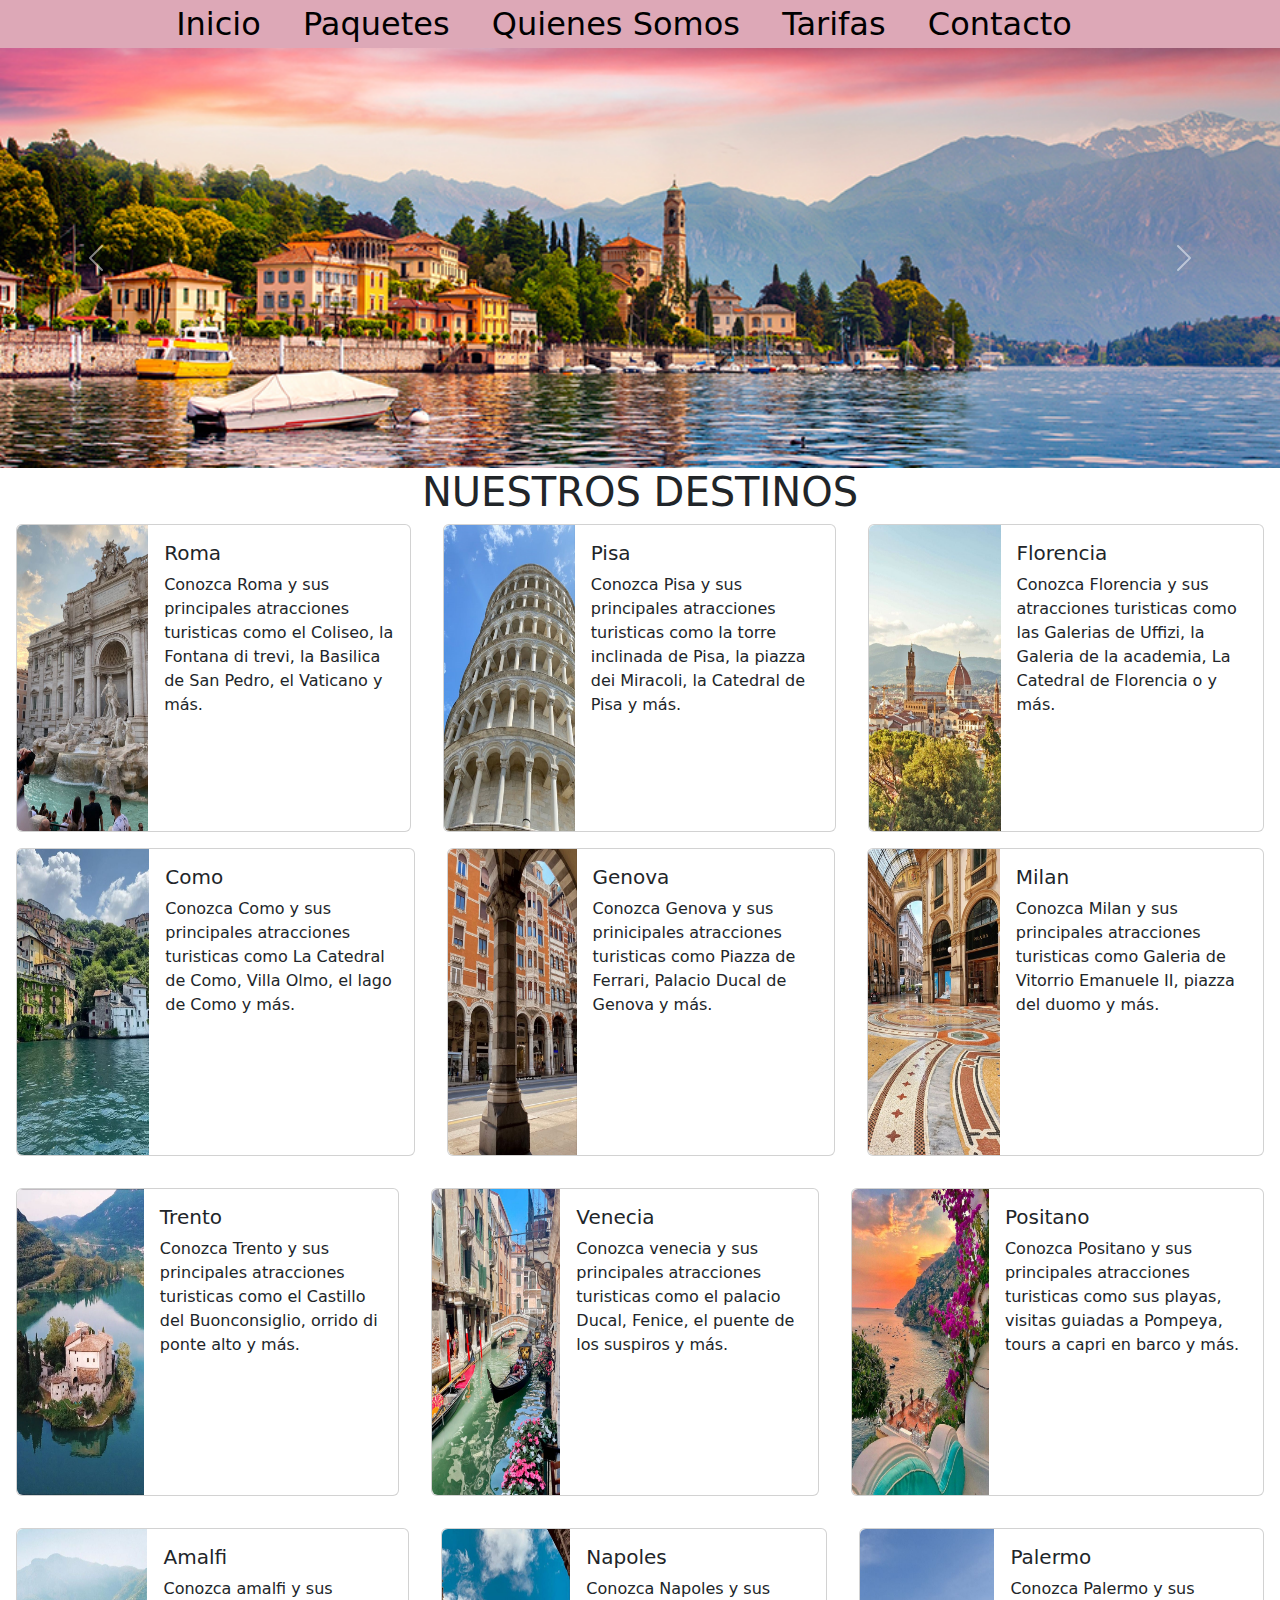
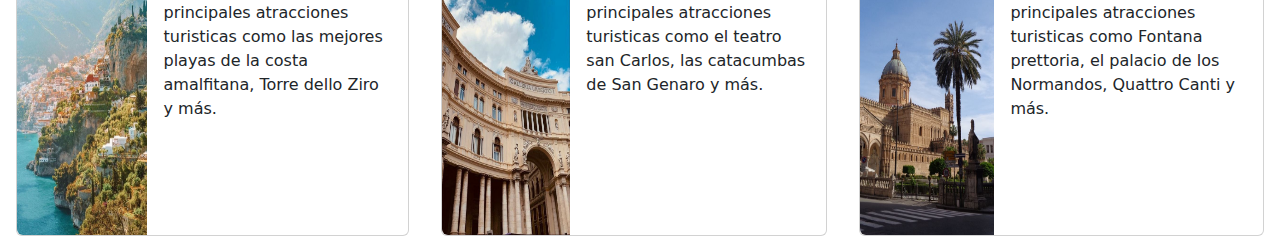
==== commit bbd725e9: "Add files via upload" ====
--- a/index.html
+++ b/index.html
@@ -18,23 +18,23 @@
     <meta property="og:description" content="Congela ahora tu precio para viajes hasta dentro de 365 dias">
     <meta property="og:type" content="website">
     <meta property="og:locale" content="es_ES">
-</head>1
+</head>
 <body>
 
     
     <header>
       
 
-      <!--   <nav> -->
-       <!--      <ul> -->
-                <li><a href="index.html">Inicio</a></li>
-                <li><a href="./paginas/paquetes.html">Paquetes</a></li>
-                <li><a href="./paginas/quienessomos.html">Quienes Somos</a></li>
-                <li><a href="./paginas/tarifas.html">Tarifas</a></li>
-                <li><a href="./paginas/contacto.html">Contacto</a></li>
-         <!--    </ul> -->
-
-<!--        </nav> -->
+      <nav>
+<!--         <ul> -->
+            <li><a href="index.html">Inicio</a></li>
+            <li><a href="./paginas/paquetes.html">Paquetes</a></li>
+            <li><a href="./paginas/quienessomos.html">Quienes Somos</a></li>
+            <li><a href="./paginas/tarifas.html">Tarifas</a></li>
+            <li><a href="./paginas/contacto.html">Contacto</a></li>
+<!--         </ul> -->
+</nav>
+
 
     </header>
 
@@ -66,6 +66,7 @@
 
          <!--  FILA 1 -->
 
+
           <section class="d-flex justify-content-center">
           <div class="card mx-3" style="max-width: 540px;">
             <div class="row g-0">
@@ -75,12 +76,13 @@
               <div class="col-md-8">
                 <div class="card-body">
                   <h5 class="card-title">Roma</h5>
-                  <p class="card-text">Conozca Roma y sus principales atracciones turisticas como el Coliseo, la Fontana di trevi,  la Basilica de San Pedro, el Vaticano y más.</p>
-                  <p class="card-text"><small class="text-body-secondary"></small></p>
-                </div>
-              </div>
-            </div>
-          </div>
+                  <p class="cardd-text">Conozca Roma y sus principales atracciones turisticas como el Coliseo, la Fontana di trevi,  la Basilica de San Pedro, el Vaticano y más.</p>
+                  <p class="cardd-text"><small class="text-body-secondary"></small></p>
+                </div>
+              </div>
+            </div>
+          </div>
+
           <div class="card mx-3" style="max-width: 540px;">
             <div class="row g-0">
               <div class="col-md-4">
@@ -89,8 +91,8 @@
               <div class="col-md-8">
                 <div class="card-body">
                   <h5 class="card-title">Pisa</h5>
-                  <p class="card-text">Conozca Pisa y sus principales atracciones turisticas como la torre inclinada de Pisa, la piazza dei Miracoli, la Catedral de Pisa y más.</p>
-                  <p class="card-text"><small class="text-body-secondary">Last updated 3 mins ago</small></p>
+                  <p class="cardd-text">Conozca Pisa y sus principales atracciones turisticas como la torre inclinada de Pisa, la piazza dei Miracoli, la Catedral de Pisa y más.</p>
+                  <p class="cardd-text"><small class="text-body-secondary"></small></p>
                 </div>
               </div>
             </div>
@@ -103,8 +105,8 @@
               <div class="col-md-8">
                 <div class="card-body">
                   <h5 class="card-title">Florencia</h5>
-                  <p class="card-text">Conozca Florencia y sus atracciones turisticas como las Galerias de Uffizi, la Galeria de la academia, La Catedral de Florencia o  y más.</p>
-                  <p class="card-text"><small class="text-body-secondary">Last updated 3 mins ago</small></p>
+                  <p class="cardd-text">Conozca Florencia y sus atracciones turisticas como las Galerias de Uffizi, la Galeria de la academia, La Catedral de Florencia o  y más.</p>
+                  <p class="cardd-text"><small class="text-body-secondary"></small></p>
                 </div>
               </div>
             </div>
@@ -122,8 +124,8 @@
               <div class="col-md-8">
                 <div class="card-body">
                   <h5 class="card-title">Como</h5>
-                  <p class="card-text">Conozca Como y sus principales atracciones turisticas como La Catedral de Como, Villa Olmo, el lago de Como y más.</p>
-                  <p class="card-text"><small class="text-body-secondary"></small></p>
+                  <p class="cardd-text">Conozca Como y sus principales atracciones turisticas como La Catedral de Como, Villa Olmo, el lago de Como y más.</p>
+                  <p class="cardd-text"><small class="text-body-secondary"></small></p>
                 </div>
               </div>
             </div>
@@ -136,8 +138,8 @@
               <div class="col-md-8">
                 <div class="card-body">
                   <h5 class="card-title">Genova</h5>
-                  <p class="card-text">Conozca Genova y sus prinicipales atracciones turisticas como Piazza de Ferrari, Palacio Ducal de Genova y más.</p>
-                  <p class="card-text"><small class="text-body-secondary"></small></p>
+                  <p class="cardd-text">Conozca Genova y sus prinicipales atracciones turisticas como Piazza de Ferrari, Palacio Ducal de Genova y más.</p>
+                  <p class="cardd-text"><small class="text-body-secondary"></small></p>
                 </div>
               </div>
             </div>
@@ -150,8 +152,8 @@
               <div class="col-md-8">
                 <div class="card-body">
                   <h5 class="card-title">Milan</h5>
-                  <p class="card-text">Conozca Milan y sus principales atracciones turisticas como Galeria de Vitorrio Emanuele II, piazza del duomo y más.</p>
-                  <p class="card-text"><small class="text-body-secondary"></small></p>
+                  <p class="cardd-text">Conozca Milan y sus principales atracciones turisticas como Galeria de Vitorrio Emanuele II, piazza del duomo y más.</p>
+                  <p class="cardd-text"><small class="text-body-secondary"></small></p>
                 </div>
               </div>
             </div>
@@ -169,8 +171,8 @@
       <div class="col-md-8">
         <div class="card-body">
           <h5 class="card-title">Trento</h5>
-          <p class="card-text">Conozca Trento y sus principales atracciones turisticas como el Castillo del Buonconsiglio, orrido di ponte alto y más.</p>
-          <p class="card-text"><small class="text-body-secondary"></small></p>
+          <p class="cardd-text">Conozca Trento y sus principales atracciones turisticas como el Castillo del Buonconsiglio, orrido di ponte alto y más.</p>
+          <p class="cardd-text"><small class="text-body-secondary"></small></p>
         </div>
       </div>
     </div>
@@ -183,8 +185,8 @@
       <div class="col-md-8">
         <div class="card-body">
           <h5 class="card-title">Venecia</h5>
-          <p class="card-text">Conozca venecia y sus principales atracciones turisticas como el palacio Ducal, Fenice, el puente de los suspiros y más.</p>
-          <p class="card-text"><small class="text-body-secondary"></small></p>
+          <p class="cardd-text">Conozca venecia y sus principales atracciones turisticas como el palacio Ducal, Fenice, el puente de los suspiros y más.</p>
+          <p class="cardd-text"><small class="text-body-secondary"></small></p>
         </div>
       </div>
     </div>
@@ -197,8 +199,8 @@
       <div class="col-md-8">
         <div class="card-body">
           <h5 class="card-title">Positano</h5>
-          <p class="card-text">Conozca Positano y sus principales atracciones turisticas como sus playas, visitas guiadas a Pompeya, tours a capri en barco y más.</p>
-          <p class="card-text"><small class="text-body-secondary"></small></p>
+          <p class="cardd-text">Conozca Positano y sus principales atracciones turisticas como sus playas, visitas guiadas a Pompeya, tours a capri en barco y más.</p>
+          <p class="cardd-text"><small class="text-body-secondary"></small></p>
         </div>
       </div>
     </div>
@@ -215,8 +217,8 @@
       <div class="col-md-8">
         <div class="card-body">
           <h5 class="card-title">Amalfi</h5>
-          <p class="card-text">Conozca amalfi y sus principales atracciones turisticas como las mejores playas de la costa amalfitana, Torre dello Ziro y más.</p>
-          <p class="card-text"><small class="text-body-secondary"></small></p>
+          <p class="cardd-text">Conozca amalfi y sus principales atracciones turisticas como las mejores playas de la costa amalfitana, Torre dello Ziro y más.</p>
+          <p class="cardd-text"><small class="text-body-secondary"></small></p>
         </div>
       </div>
     </div>
@@ -229,8 +231,8 @@
       <div class="col-md-8">
         <div class="card-body">
           <h5 class="card-title">Napoles</h5>
-          <p class="card-text">Conozca Napoles y sus principales atracciones turisticas como el teatro san Carlos, las catacumbas de San Genaro y más.</p>
-          <p class="card-text"><small class="text-body-secondary"></small></p>
+          <p class="cardd-text">Conozca Napoles y sus principales atracciones turisticas como el teatro san Carlos, las catacumbas de San Genaro y más.</p>
+          <p class="cardd-text"><small class="text-body-secondary"></small></p>
         </div>
       </div>
     </div>
@@ -243,8 +245,8 @@
       <div class="col-md-8">
         <div class="card-body">
           <h5 class="card-title">Palermo</h5>
-          <p class="card-text">Conozca Palermo y sus principales atracciones turisticas como Fontana prettoria, el palacio de los Normandos, Quattro Canti y más.</p>
-          <p class="card-text"><small class="text-body-secondary"></small></p>
+          <p class="cardd-text">Conozca Palermo y sus principales atracciones turisticas como Fontana prettoria, el palacio de los Normandos, Quattro Canti y más.</p>
+          <p class="cardd-text"><small class="text-body-secondary"></small></p>
         </div>
       </div>
     </div>
@@ -254,14 +256,10 @@
     </main>
     
 
-    <footer>
-       Información al consumidor
-      <!-- <img src="assets/-5161498449244i1i234m9.png" alt=""> -->
+    <footer>     
 
 
     </footer>
 
-
-    <script src="	https://cdn.jsdelivr.net/npm/bootstrap@5.3.0-alpha3/dist/js/bootstrap.bundle.min.js"></script>
 </body>
 </html>--- a/css/main.css
+++ b/css/main.css
@@ -2,10 +2,6 @@
   background-color: rgb(221, 168, 183);
   text-align: center;
   font-size: 32px;
-}
-
-footer {
-  background-color: rgb(221, 168, 183);
 }
 
 header ul {
@@ -84,4 +80,41 @@
 }
 h1{
   text-align: center;
-}+}
+
+
+.cardd-text{
+  height: 105px;
+}
+
+/* .card-text{
+  height: 105px;
+}
+ */
+.img-fluid{
+  height: 100%;
+}
+
+.col-md-8{
+  transition: 3s;
+}
+
+.col-md-8:hover{
+  transform: scale(1.1);
+}
+
+ .mapa{
+  display: flex;
+  justify-content: left;
+  justify-content: space-around;
+}
+
+.galeria{
+  display: flex;
+  justify-content: right;
+}
+
+footer{
+background-color: rgb(221, 168, 183);
+}
+
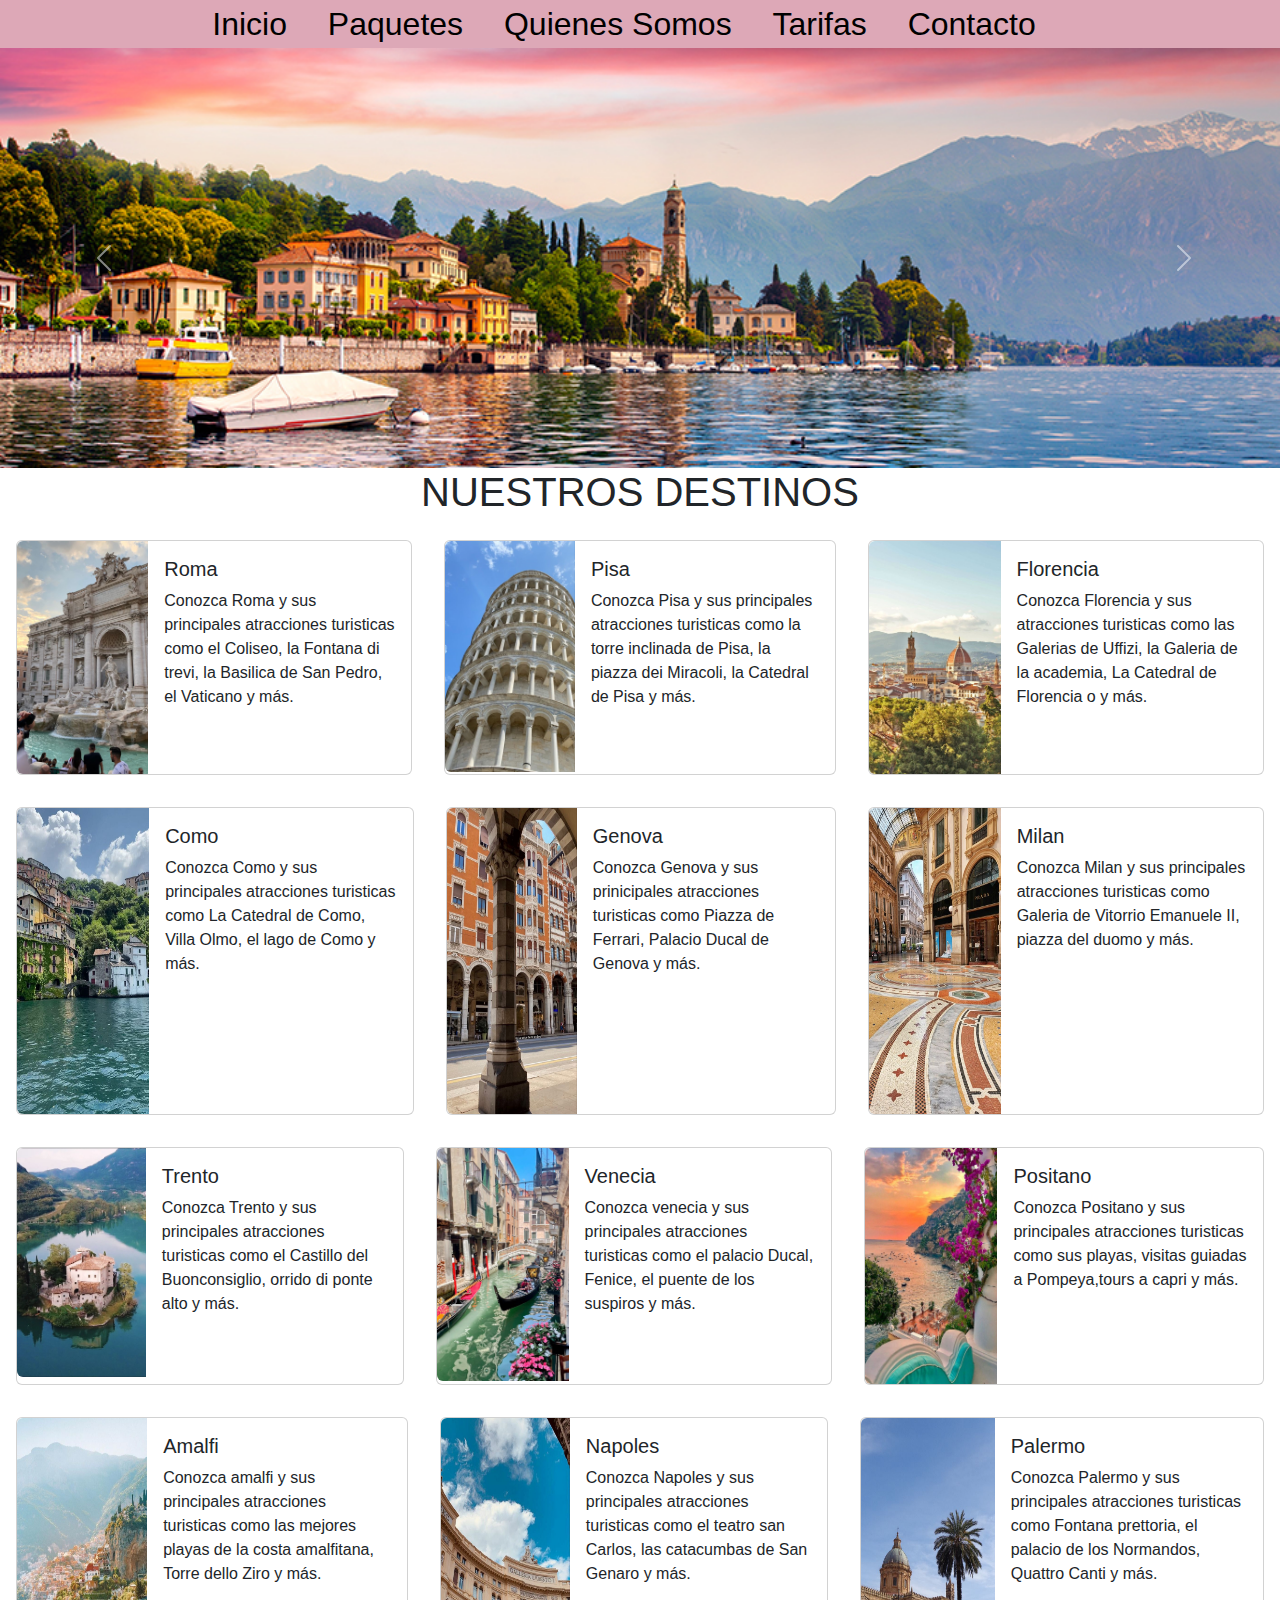
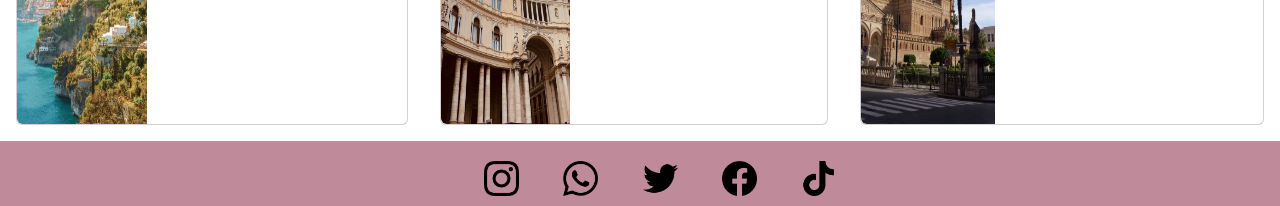
==== commit c71350a6: "Add files via upload" ====
--- a/index.html
+++ b/index.html
@@ -25,7 +25,7 @@
     <header>
       
 
-      <nav>
+ <!--      <nav> -->
 <!--         <ul> -->
             <li><a href="index.html">Inicio</a></li>
             <li><a href="./paginas/paquetes.html">Paquetes</a></li>
@@ -33,12 +33,11 @@
             <li><a href="./paginas/tarifas.html">Tarifas</a></li>
             <li><a href="./paginas/contacto.html">Contacto</a></li>
 <!--         </ul> -->
-</nav>
-
+<!-- </nav>
+ -->
 
     </header>
-
-
+    
      <main>
         <div id="carouselExample" class="carousel slide">
             <div class="carousel-inner">
@@ -62,57 +61,56 @@
             </button>
           </div>
 
-          <h1>NUESTROS DESTINOS</h1>
+          <h1 class="destinos">NUESTROS DESTINOS</h1>
 
          <!--  FILA 1 -->
-
-
           <section class="d-flex justify-content-center">
-          <div class="card mx-3" style="max-width: 540px;">
-            <div class="row g-0">
-              <div class="col-md-4 col">
-                <img src="assets/fontanaditrevi.jpg" class="img-fluid rounded-start" alt="...">
-              </div>
-              <div class="col-md-8">
-                <div class="card-body">
-                  <h5 class="card-title">Roma</h5>
-                  <p class="cardd-text">Conozca Roma y sus principales atracciones turisticas como el Coliseo, la Fontana di trevi,  la Basilica de San Pedro, el Vaticano y más.</p>
-                  <p class="cardd-text"><small class="text-body-secondary"></small></p>
-                </div>
-              </div>
-            </div>
-          </div>
-
-          <div class="card mx-3" style="max-width: 540px;">
-            <div class="row g-0">
-              <div class="col-md-4">
-                <img src="assets/pisaa.jpg" class="img-fluid rounded-start" alt="...">
-              </div>
-              <div class="col-md-8">
-                <div class="card-body">
-                  <h5 class="card-title">Pisa</h5>
-                  <p class="cardd-text">Conozca Pisa y sus principales atracciones turisticas como la torre inclinada de Pisa, la piazza dei Miracoli, la Catedral de Pisa y más.</p>
-                  <p class="cardd-text"><small class="text-body-secondary"></small></p>
-                </div>
-              </div>
-            </div>
-          </div>
-          <div class="card mx-3" style="max-width: 540px;">
-            <div class="row g-0">
-              <div class="col-md-4">
-                <img src="assets/florencia2.jpg" class="img-fluid rounded-start" alt="...">
-              </div>
-              <div class="col-md-8">
-                <div class="card-body">
-                  <h5 class="card-title">Florencia</h5>
-                  <p class="cardd-text">Conozca Florencia y sus atracciones turisticas como las Galerias de Uffizi, la Galeria de la academia, La Catedral de Florencia o  y más.</p>
-                  <p class="cardd-text"><small class="text-body-secondary"></small></p>
-                </div>
-              </div>
-            </div>
-          </div>
-         </section>
-
+         <div class="card m-3" style="max-width: 540px;">
+          <div class="row g-0">
+            <div class="col-md-4">
+              <img src="assets/fontanaditrevi.jpg" class="img-fluid rounded-start" alt="...">
+            </div>
+            <div class="col-md-8">
+              <div class="card-body">
+                <h5 class="card-title">Roma</h5>
+                <p class="card-text">Conozca Roma y sus principales atracciones turisticas como el Coliseo, la Fontana di trevi,  la Basilica de San Pedro, el Vaticano y más.</p>
+                <p class="card-text"><small class="text-body-secondary"></small></p>
+              </div>
+            </div>
+          </div>
+        </div>
+
+        <div class="card m-3" style="max-width: 540px;">
+          <div class="row g-0">
+            <div class="col-md-4">
+              <img src="assets/pisaa.jpg" class="img-fluid rounded-start" alt="...">
+            </div>
+            <div class="col-md-8">
+              <div class="card-body">
+                <h5 class="card-title">Pisa</h5>
+                <p class="card-text">Conozca Pisa y sus principales atracciones turisticas como la torre inclinada de Pisa, la piazza dei Miracoli, la Catedral de Pisa y más.</p>
+                <p class="card-text"><small class="text-body-secondary"></small></p>
+              </div>
+            </div>
+          </div>
+        </div>
+
+        <div class="card m-3" style="max-width: 540px;">
+          <div class="row g-0">
+            <div class="col-md-4">
+              <img src="assets/florencia2.jpg" class="img-fluid rounded-start" alt="...">
+            </div>
+            <div class="col-md-8">
+              <div class="card-body">
+                <h5 class="card-title">Florencia</h5>
+                <p class="card-text">Conozca Florencia y sus atracciones turisticas como las Galerias de Uffizi, la Galeria de la academia, La Catedral de Florencia o  y más.</p>
+                <p class="card-text"><small class="text-body-secondary"></small></p>
+              </div>
+            </div>
+          </div>
+        </div>
+        </section>
+        
          <!-- FILA 2 -->
 
          <section class="d-flex justify-content-center">
@@ -163,49 +161,48 @@
  <!--      FILA 3 -->
     
  <section class="d-flex justify-content-center">
-  <div class="card m-3" style="max-width: 540px;">
-    <div class="row g-0">
-      <div class="col-md-4">
-        <img src="assets/trento.jpg" class="img-fluid rounded-start" alt="...">
-      </div>
-      <div class="col-md-8">
-        <div class="card-body">
-          <h5 class="card-title">Trento</h5>
-          <p class="cardd-text">Conozca Trento y sus principales atracciones turisticas como el Castillo del Buonconsiglio, orrido di ponte alto y más.</p>
-          <p class="cardd-text"><small class="text-body-secondary"></small></p>
-        </div>
-      </div>
-    </div>
-  </div>
-  <div class="card m-3" style="max-width: 540px;">
-    <div class="row g-0">
-      <div class="col-md-4">
-        <img src="assets/venecia.jpg" class="img-fluid rounded-start" alt="...">
-      </div>
-      <div class="col-md-8">
-        <div class="card-body">
-          <h5 class="card-title">Venecia</h5>
-          <p class="cardd-text">Conozca venecia y sus principales atracciones turisticas como el palacio Ducal, Fenice, el puente de los suspiros y más.</p>
-          <p class="cardd-text"><small class="text-body-secondary"></small></p>
-        </div>
-      </div>
-    </div>
-  </div>
-  <div class="card m-3" style="max-width: 540px;">
-    <div class="row g-0">
-      <div class="col-md-4">
-        <img src="assets/positano.jpg" class="img-fluid rounded-start" alt="...">
-      </div>
-      <div class="col-md-8">
-        <div class="card-body">
-          <h5 class="card-title">Positano</h5>
-          <p class="cardd-text">Conozca Positano y sus principales atracciones turisticas como sus playas, visitas guiadas a Pompeya, tours a capri en barco y más.</p>
-          <p class="cardd-text"><small class="text-body-secondary"></small></p>
-        </div>
-      </div>
-    </div>
-  </div>
- </section>
+ <div class="card m-3" style="max-width: 540px;">
+  <div class="row g-0">
+    <div class="col-md-4">
+      <img src="assets/trento.jpg" class="img-fluid rounded-start" alt="...">
+    </div>
+    <div class="col-md-8">
+      <div class="card-body">
+        <h5 class="card-title">Trento</h5>
+        <p class="card-text">Conozca Trento y sus principales atracciones turisticas como el Castillo del Buonconsiglio, orrido di ponte alto y más.</p>
+        <p class="card-text"><small class="text-body-secondary"></small></p>
+      </div>
+    </div>
+  </div>
+</div>
+<div class="card m-3" style="max-width: 540px;">
+  <div class="row g-0">
+    <div class="col-md-4">
+      <img src="assets/venecia.jpg" class="img-fluid rounded-start" alt="...">
+    </div>
+    <div class="col-md-8">
+      <div class="card-body">
+        <h5 class="card-title">Venecia</h5>
+        <p class="card-text">Conozca venecia y sus principales atracciones turisticas como el palacio Ducal, Fenice, el puente de los suspiros y más.
+      </div>
+    </div>
+  </div>
+</div>
+<div class="card m-3" style="max-width: 540px;">
+  <div class="row g-0">
+    <div class="col-md-4">
+      <img src="assets/positano.jpg" class="img-fluid rounded-start" alt="...">
+    </div>
+    <div class="col-md-8">
+      <div class="card-body">
+        <h5 class="card-title">Positano</h5>
+        <p class="card-text">Conozca Positano y sus principales atracciones turisticas como sus playas, visitas guiadas a Pompeya,tours a capri y más.</p>
+        <p class="card-text"><small class="text-body-secondary"></small></p>
+      </div>
+    </div>
+  </div>
+</div>
+</section>
       
  <!-- FILA 5 -->
  <section class="d-flex justify-content-center">
@@ -255,11 +252,23 @@
 
     </main>
     
-
-    <footer>     
-
+    <footer>
+
+      <nav>
+
+        <img src="assets/instagram (2).png" class="imgfooter" alt="...">
+        <img src="assets/whatsapp.png" class="imgfooter" alt="...">
+        <img src="assets/twitter.png" class="imgfooter" alt="...">
+        <img src="assets/facebook.png" class="imgfooter" alt="...">
+        <img src="assets/tik-tok.png" class="imgfooter" alt="...">
+  
+      </nav>
 
     </footer>
+
+
+    <script src="	https://cdn.jsdelivr.net/npm/bootstrap@5.3.0-alpha3/dist/js/bootstrap.bundle.min.js"></script>
+
 
 </body>
 </html>--- a/css/main.css
+++ b/css/main.css
@@ -64,20 +64,23 @@
 }
 
 .grid__button:hover {
-  padding: 2rem;
+  transform: scale(1.1);
 }
 
 .grid__button {
   background-color: darksalmon;
   -webkit-transition: 0.5s;
   transition: 0.5s;
+  padding-left: 5px;
 }
 
 a{
   color: black;
   text-decoration: none;
   padding-right: 2rem;
-}
+  font-style: inherit;
+}
+
 h1{
   text-align: center;
 }
@@ -87,10 +90,6 @@
   height: 105px;
 }
 
-/* .card-text{
-  height: 105px;
-}
- */
 .img-fluid{
   height: 100%;
 }
@@ -114,7 +113,327 @@
   justify-content: right;
 }
 
+
 footer{
-background-color: rgb(221, 168, 183);
-}
-
+  background-color: rgb(191, 138, 153);
+  text-align: center;
+}
+
+.imgfooter{
+  height: 65px;
+  padding-top: 20px;
+  padding-left: 40px;
+  padding-bottom: 10px;
+}
+
+
+.grid__title{
+  animation-duration: 3s;
+  animation-name: slidein;
+}
+
+@keyframes slidein {
+  from {
+    margin-left: 100%;
+    width: 300%
+  }
+
+  to {
+    margin-left: 0%;
+    width: 100%;
+  }
+}
+
+.destinos{
+  animation-duration: 1.5s;
+  animation-name: slidein
+}
+
+@keyframes slidein {
+  from {
+    margin-left: 100%;
+    width: 300%
+  }
+
+  to {
+    margin-left: 0%;
+    width: 100%;
+  }
+}
+
+.paquetes{
+  animation-duration: 1.5s;
+  animation-name: slidein;
+}
+
+@keyframes slidein {
+  from {
+    margin-left: 100%;
+    width: 300%
+  }
+
+  to {
+    margin-left: 0%;
+    width: 100%;
+  }
+
+
+}
+
+.form {
+  margin: 0 auto;
+  width: 400  px;
+  padding: 1em;
+  border: 1px solid #ccc;
+  border-radius: 1em;
+}
+div + div {
+  margin-top: 1em;
+}
+label {
+  display: inline-block;
+  width: 90px;
+  text-align: right;
+}
+input,
+textarea {
+  font: 8rem ;
+  font-family: inherit;
+  width: 300px;
+  -moz-box-sizing: border-box;
+  box-sizing: border-box;
+  border: 1px solid #999;
+}
+input:focus,
+textarea:focus {
+  border-color: #000;
+}
+textarea {
+  vertical-align: top;
+  height: 5em;
+  resize: vertical;
+}
+.button {
+  padding-left: 90px; 
+}
+button {
+  margin-left: 0.5em;
+}
+
+html {
+  height: 100%;
+}
+body {
+  margin:0;
+  padding:0;
+  font-family: sans-serif;
+  background: linear-gradient(#ffffff, #ffffff);
+}
+
+.login-box {
+  /* position: absolute; */
+  position: relative;
+  top: 50%;
+  left: 50%;
+  width: 400px;
+  padding: 40px;
+  transform: translate(-50%, -50%);
+  background: rgba(0,0,0,.5);
+  box-sizing: border-box;
+  box-shadow: 0 15px 25px rgba(0,0,0,.6);
+  border-radius: 10px;
+  margin-bottom: 20px;
+}
+
+.login-box h2 {
+  margin: 0 0 30px;
+  padding: 0;
+  color: #fff;
+  text-align: center;
+}
+
+.login-box .user-box {
+  position: relative;
+}
+
+.login-box .user-box input {
+  width: 100%;
+  padding: 10px 0;
+  font-size: 16px;
+  color: #fff;
+  margin-bottom: 30px;
+  border: none;
+  border-bottom: 1px solid #fff;
+  outline: none;
+  background: transparent;
+}
+.login-box .user-box label {
+  position: absolute;
+  top:0;
+  left: 0;
+  padding: 10px 0;
+  font-size: 16px;
+  color: #fff;
+  pointer-events: none;
+  transition: .5s;
+}
+
+.login-box .user-box input:focus ~ label,
+.login-box .user-box input:valid ~ label {
+  top: -20px;
+  left: 0;
+  color: #ffffff;
+  font-size: 12px;
+}
+
+.login-box form a {
+  position: relative;
+  display: inline-block;
+  padding: 10px 20px;
+  color: #b6359e;
+  font-size: 16px;
+  text-decoration: none;
+  text-transform: uppercase;
+  overflow: hidden;
+  transition: .5s;
+  margin-top: 40px;
+  letter-spacing: 4px
+}
+
+.login-box a:hover {
+  background: #d26bc1;
+  color: #fff;
+  border-radius: 5px;
+  box-shadow: 0 0 5px #b117af,
+              0 0 25px #b72093,
+              0 0 50px #be16a8,
+              0 0 100px #c9229f;
+}
+
+.login-box a span {
+  position: absolute;
+  display: block;
+}
+
+.login-box a span:nth-child(1) {
+  top: 0;
+  left: -100%;
+  width: 100%;
+  height: 2px;
+  background: linear-gradient(90deg, transparent, #c461c4);
+  animation: btn-anim1 1s linear infinite;
+}
+
+@keyframes btn-anim1 {
+  0% {
+    left: -100%;
+  }
+  50%,100% {
+    left: 100%;
+  }
+}
+
+.login-box a span:nth-child(2) {
+  top: -100%;
+  right: 0;
+  width: 2px;
+  height: 100%;
+  background: linear-gradient(180deg, transparent, #e275e4);
+  animation: btn-anim2 1s linear infinite;
+  animation-delay: .25s
+}
+
+@keyframes btn-anim2 {
+  0% {
+    top: -100%;
+  }
+  50%,100% {
+    top: 100%;
+  }
+}
+
+.login-box a span:nth-child(3) {
+  bottom: 0;
+  right: -100%;
+  width: 100%;
+  height: 2px;
+  background: linear-gradient(270deg, transparent, #a9598d);
+  animation: btn-anim3 1s linear infinite;
+  animation-delay: .5s
+}
+
+@keyframes btn-anim3 {
+  0% {
+    right: -100%;
+  }
+  50%,100% {
+    right: 100%;
+  }
+}
+
+.login-box a span:nth-child(4) {
+  bottom: -100%;
+  left: 0;
+  width: 2px;
+  height: 100%;
+  background: linear-gradient(360deg, transparent, #e16acf);
+  animation: btn-anim4 1s linear infinite;
+  animation-delay: .75s
+}
+
+@keyframes btn-anim4 {
+  0% {
+    bottom: -100%;
+  }
+  50%,100% {
+    bottom: 100%;
+  }
+}
+
+.contactateimg{
+  width: 60rem;
+  padding-left: 10px;
+  display: flex;
+  justify-content: left;
+  justify-content: space-around;
+}
+
+.formulariocon{
+  display: flex;
+  justify-content: right;
+  width: 40rem;
+}
+
+.contactoform{
+animation-duration: 1.5s;
+animation-name: slidein;
+}
+
+@keyframes slidein {
+  from {
+    margin-left: 100%;
+    width: 300%
+  }
+
+  to {
+    margin-left: 0%;
+    width: 100%;
+  }
+}
+
+.tarifascon{
+  animation-duration: 1.5s;
+  animation-name: slidein;
+}
+
+@keyframes slidein {
+  from {
+    margin-left: 100%;
+    width: 300%
+  }
+
+  to {
+    margin-left: 0%;
+    width: 100%;
+  }
+}